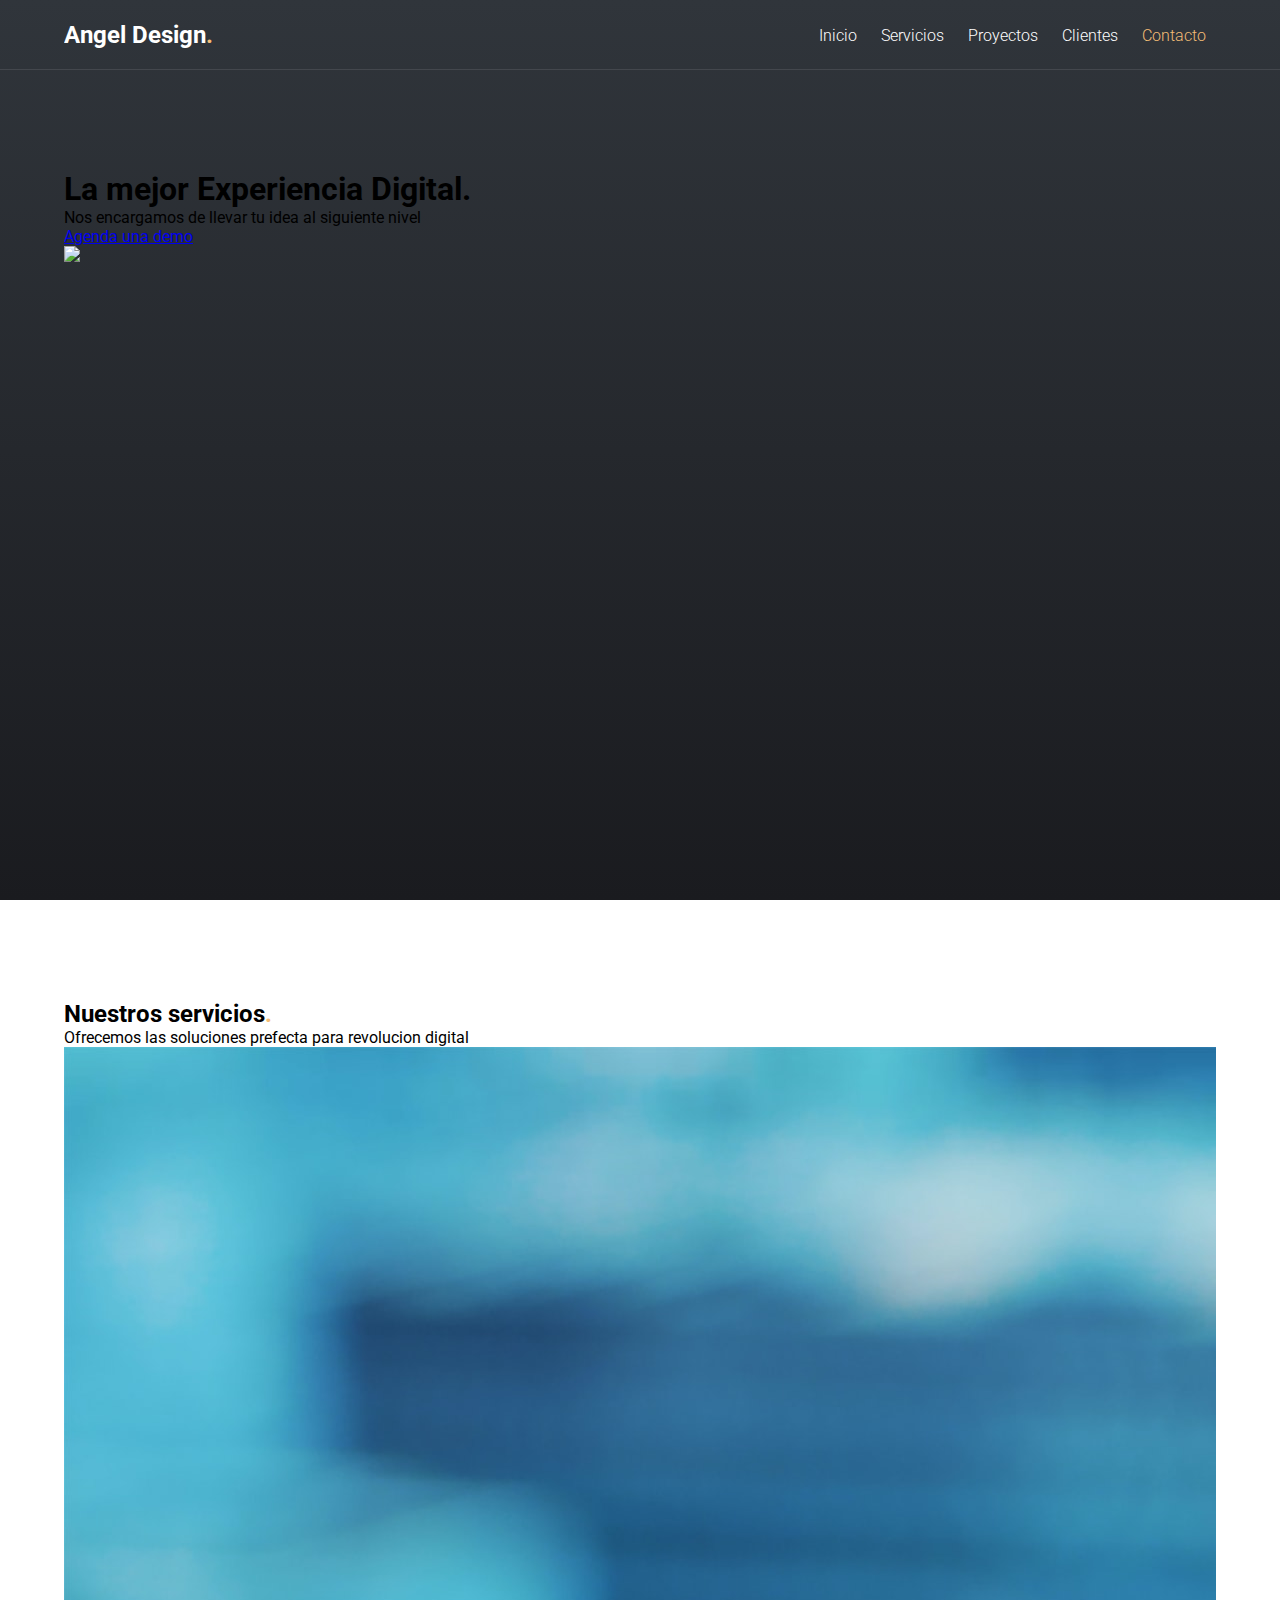
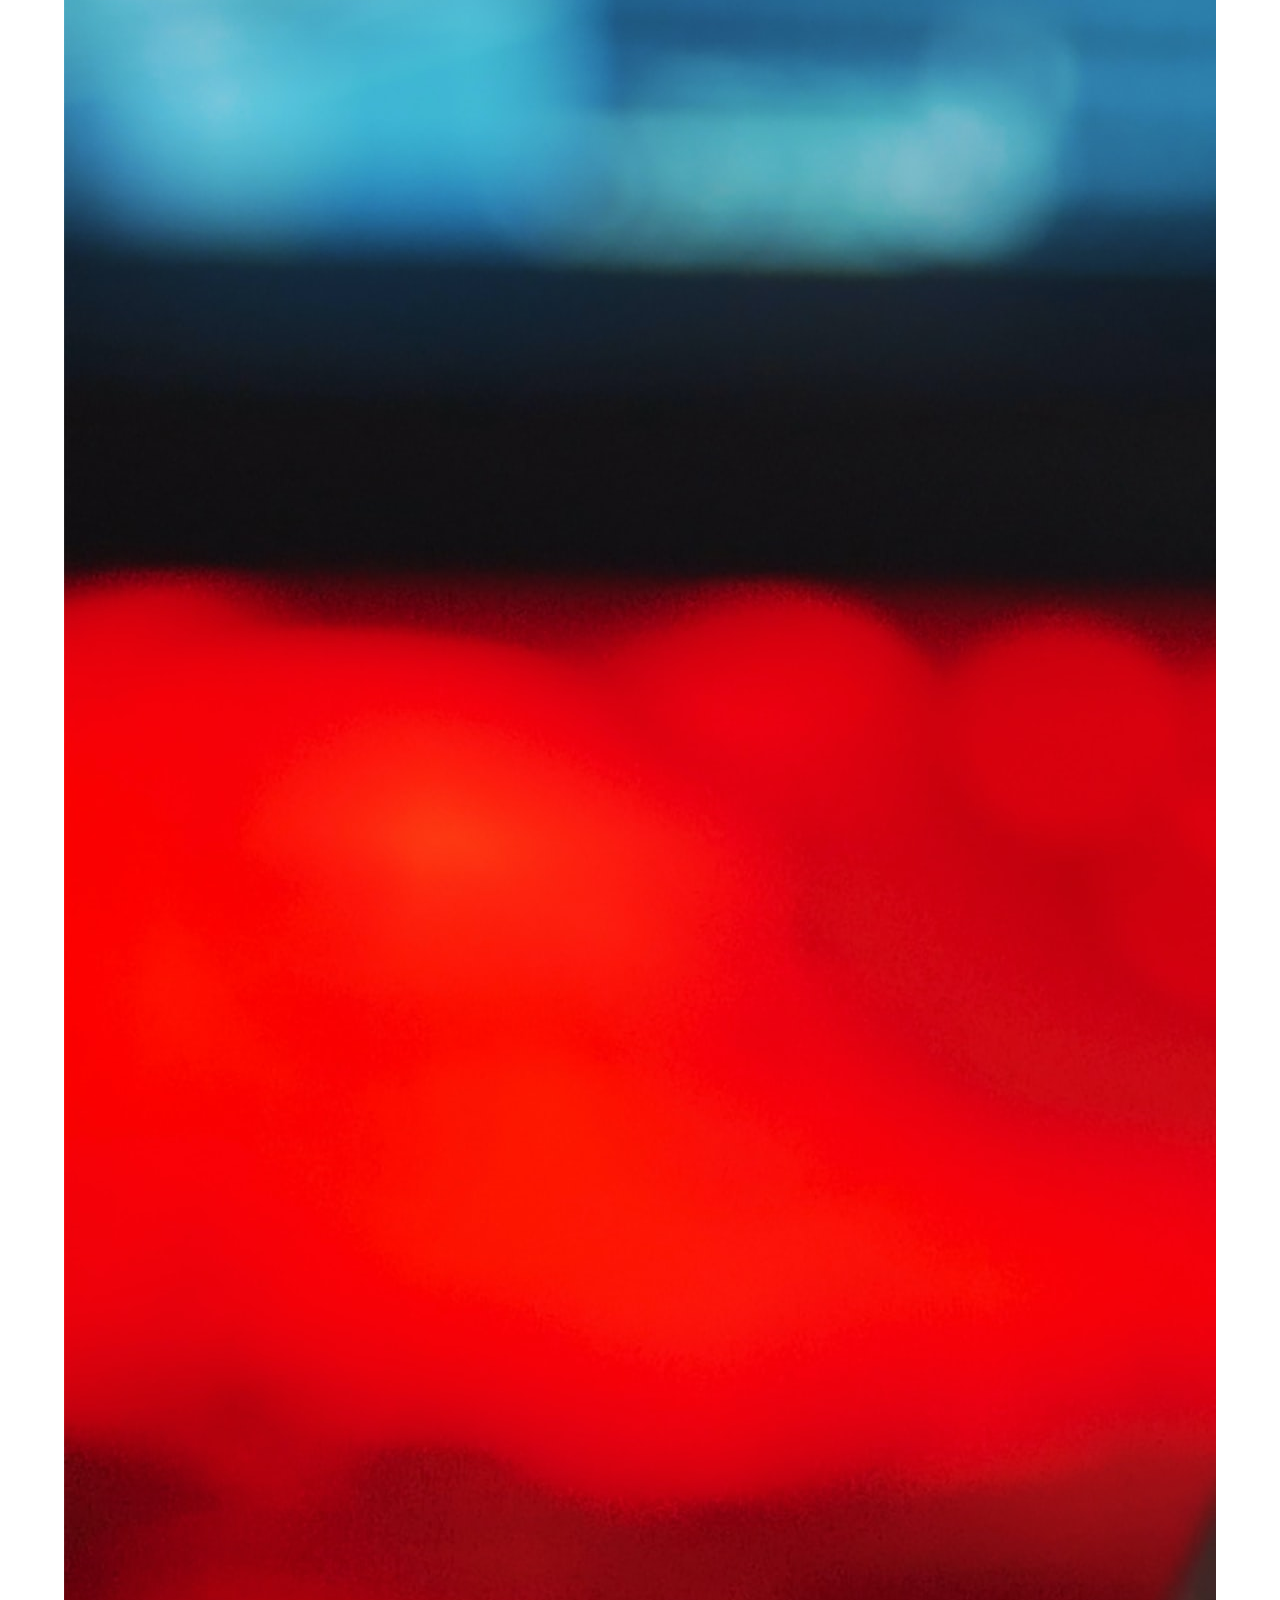
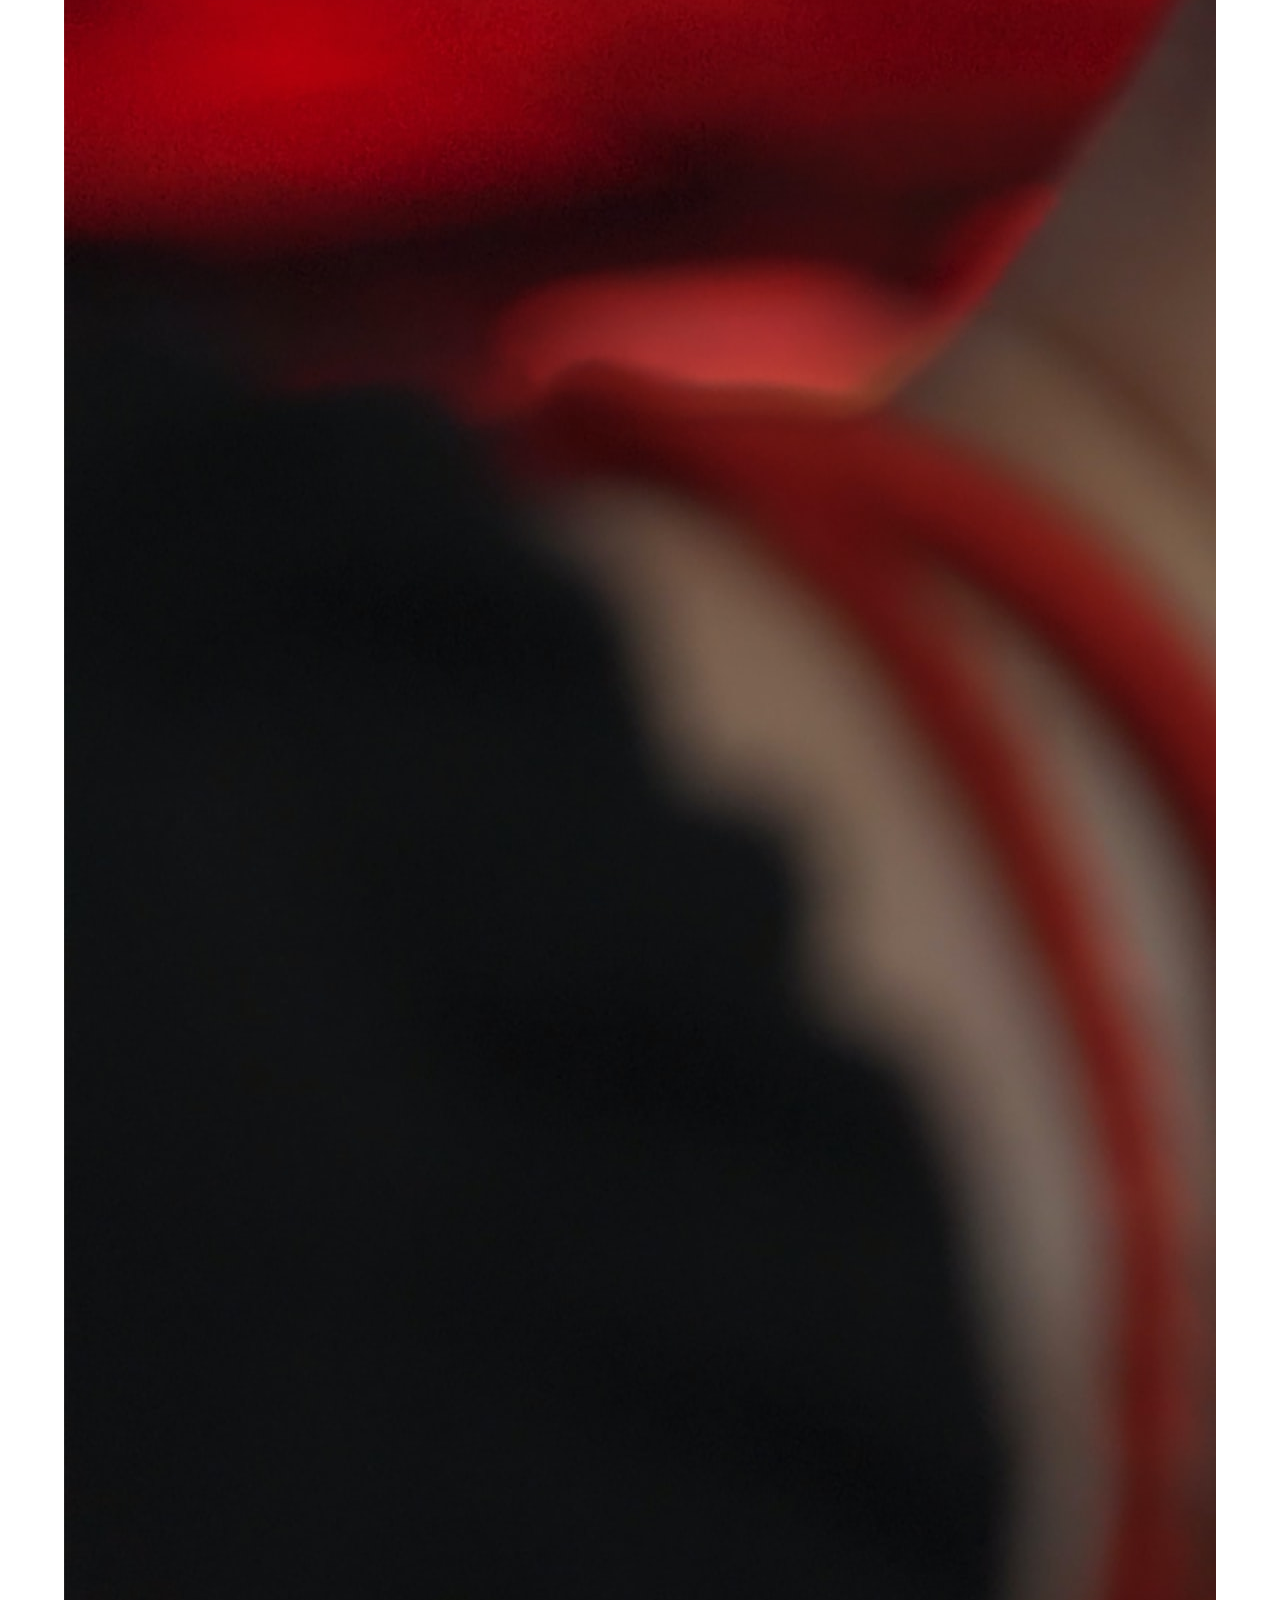
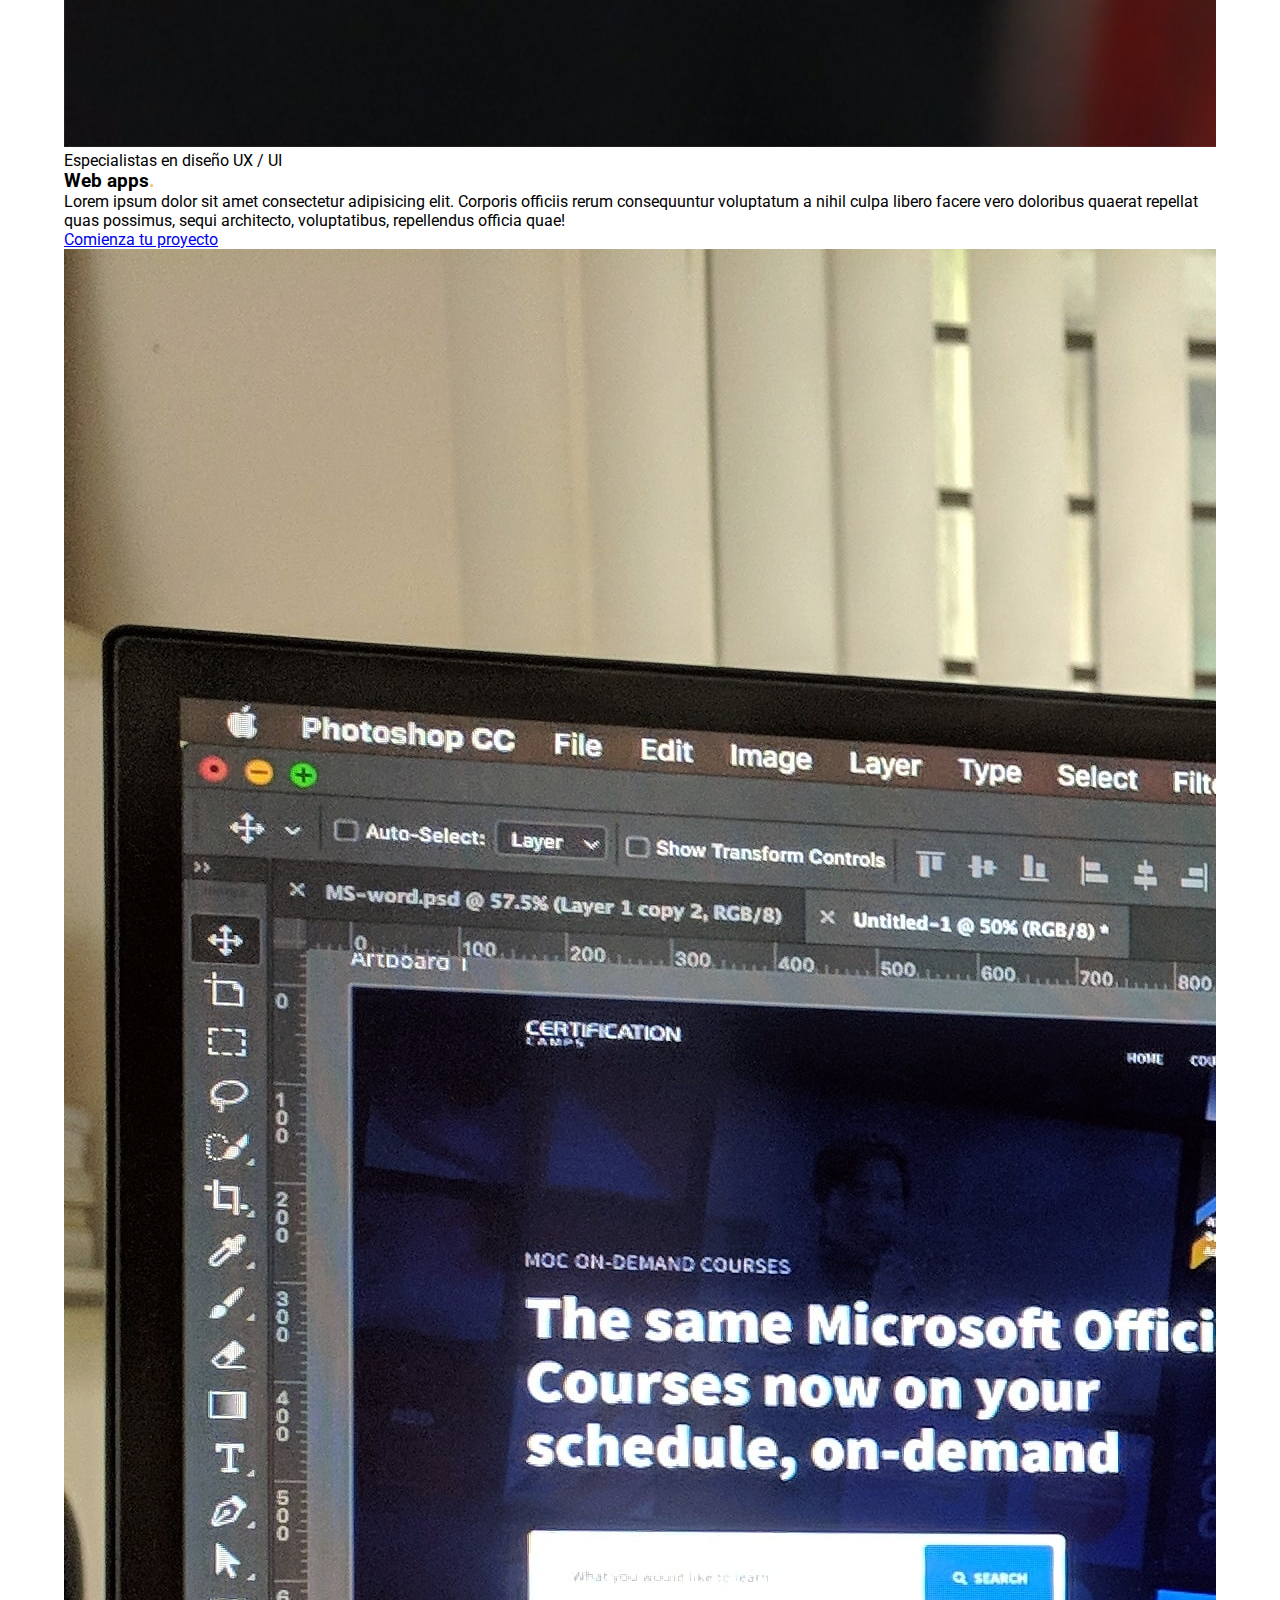
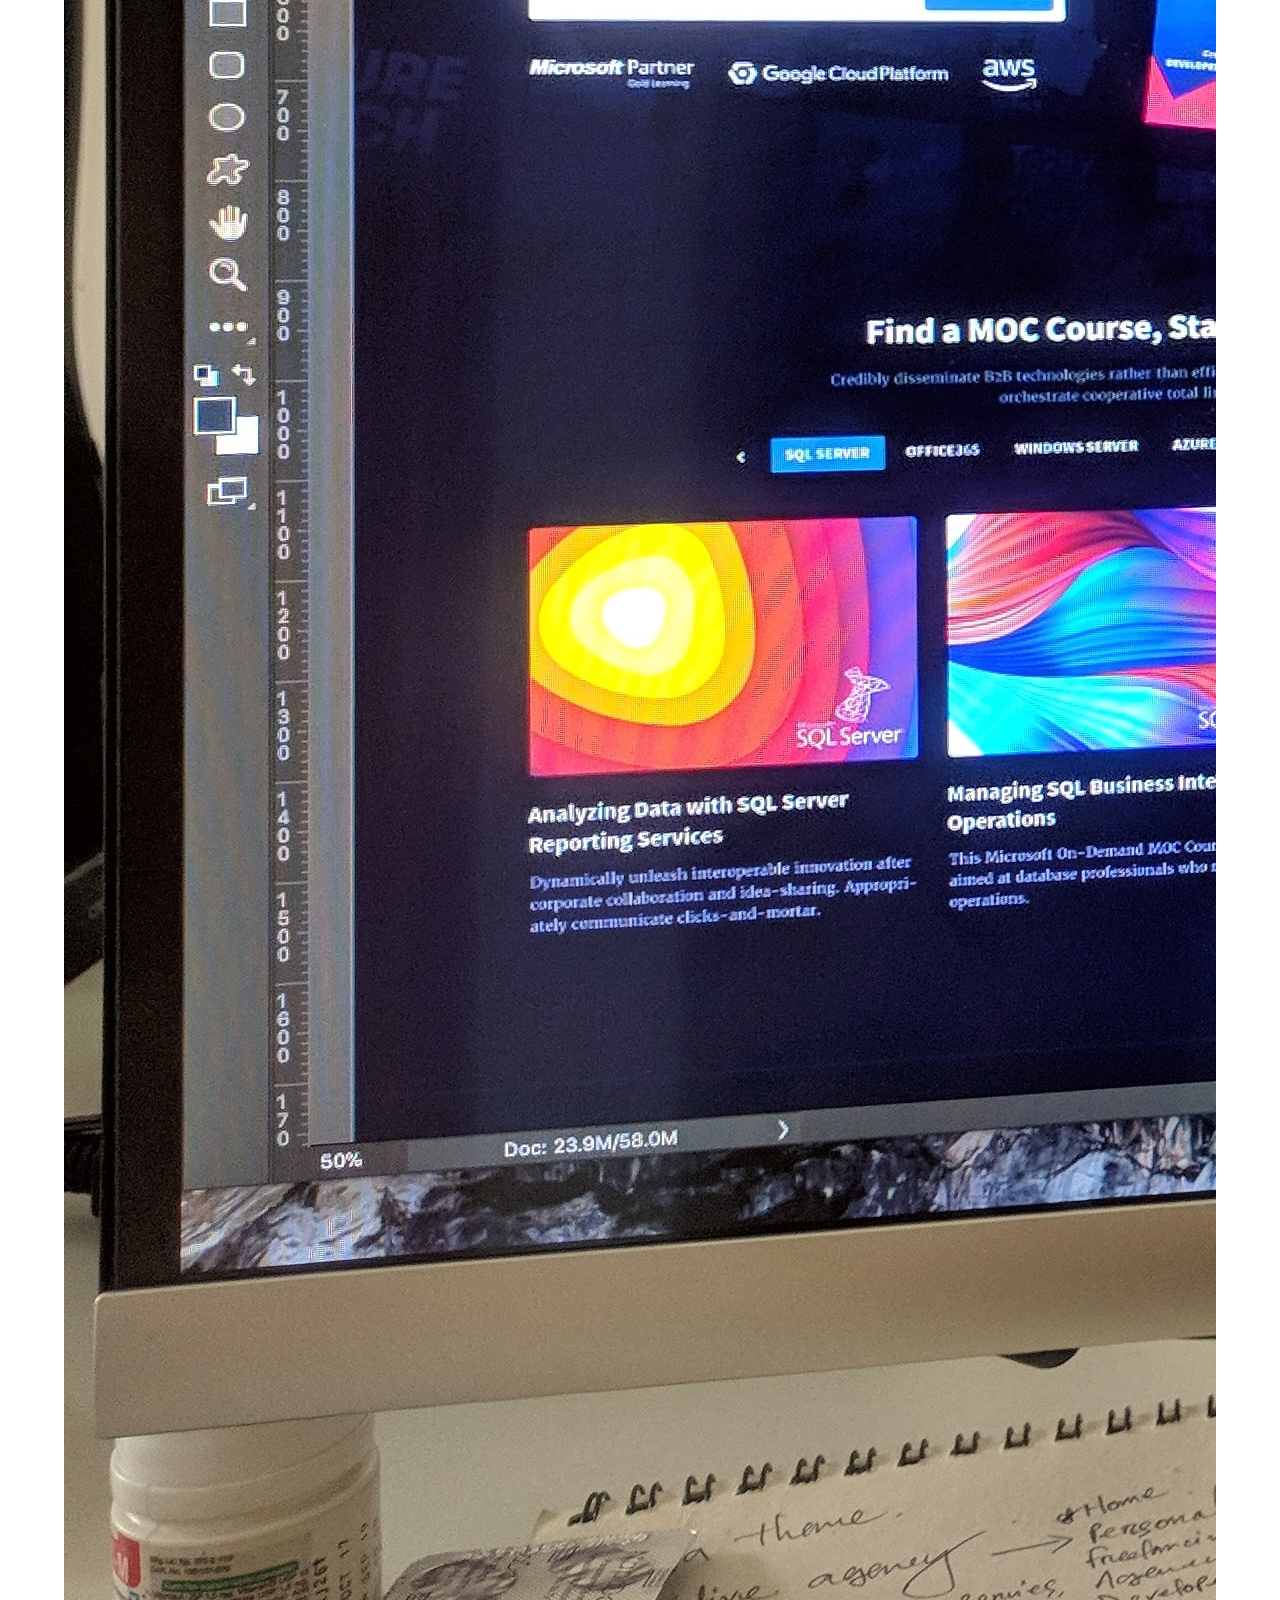
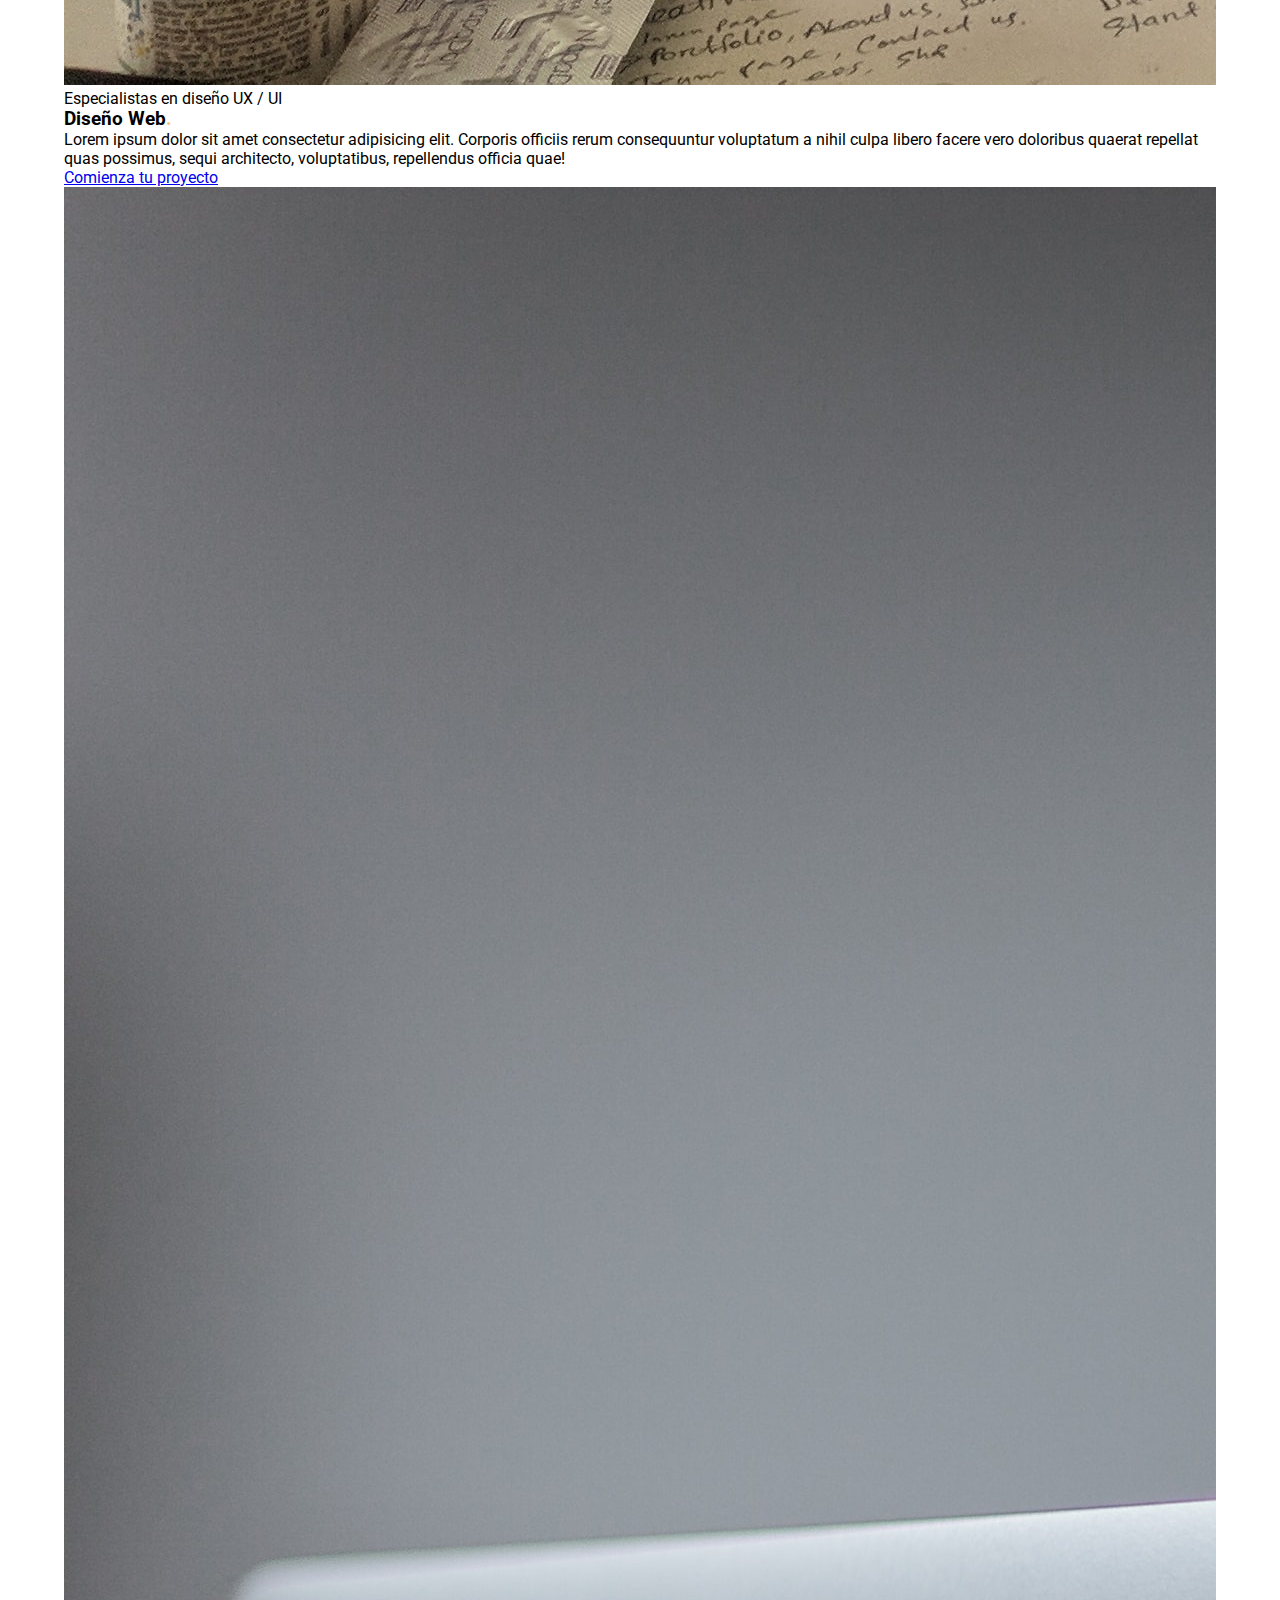
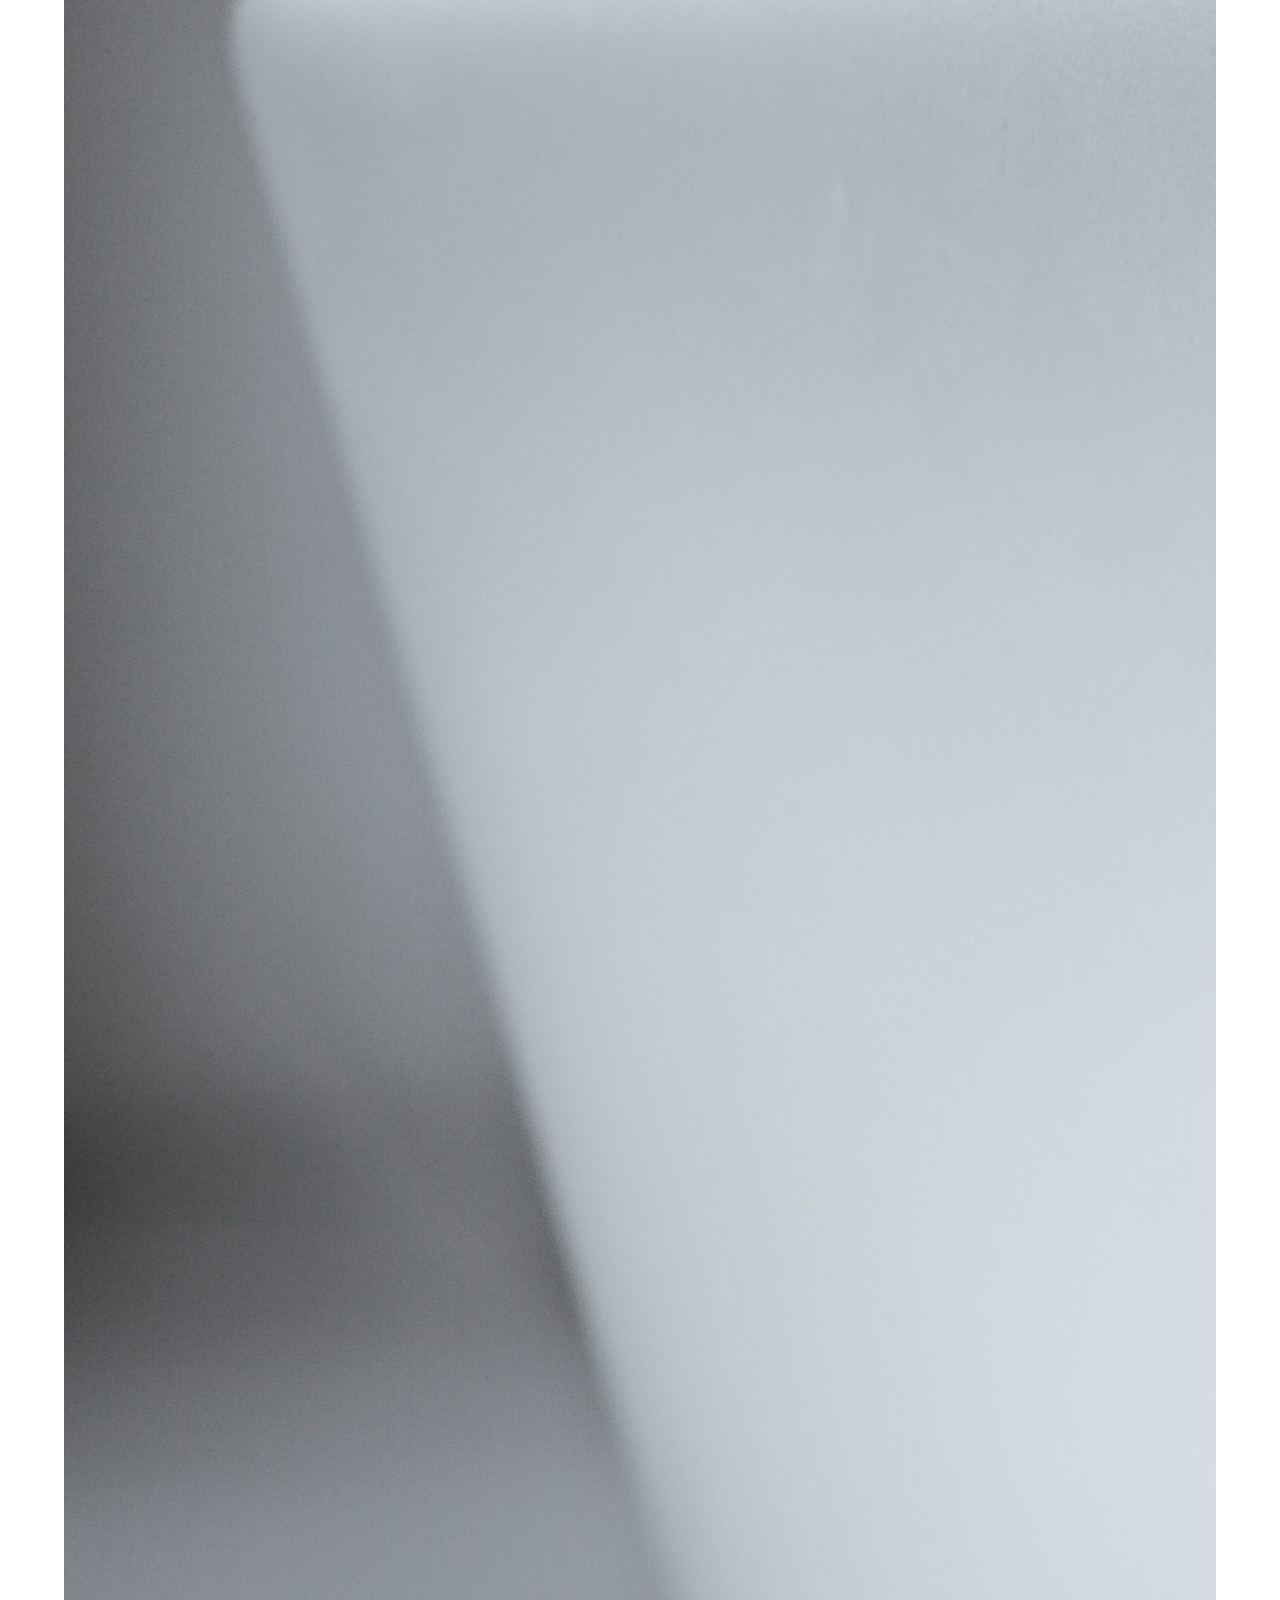
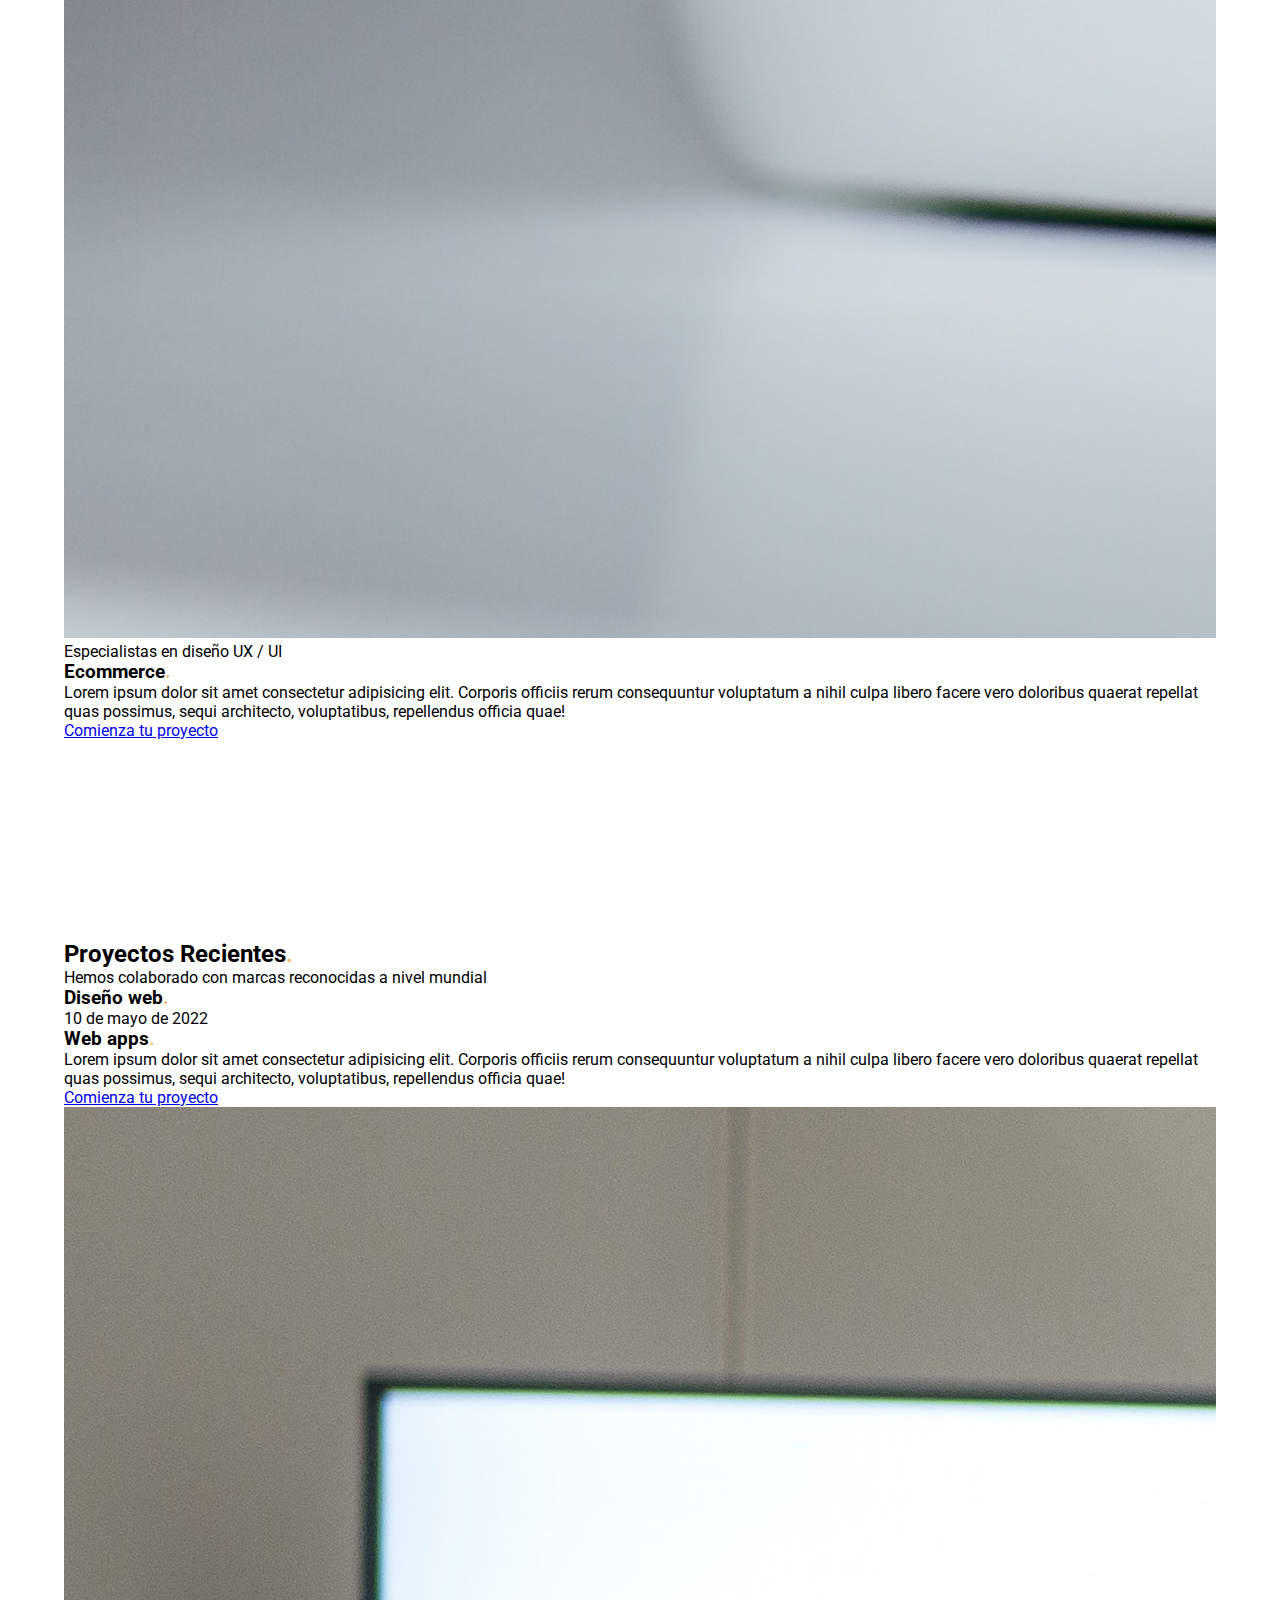
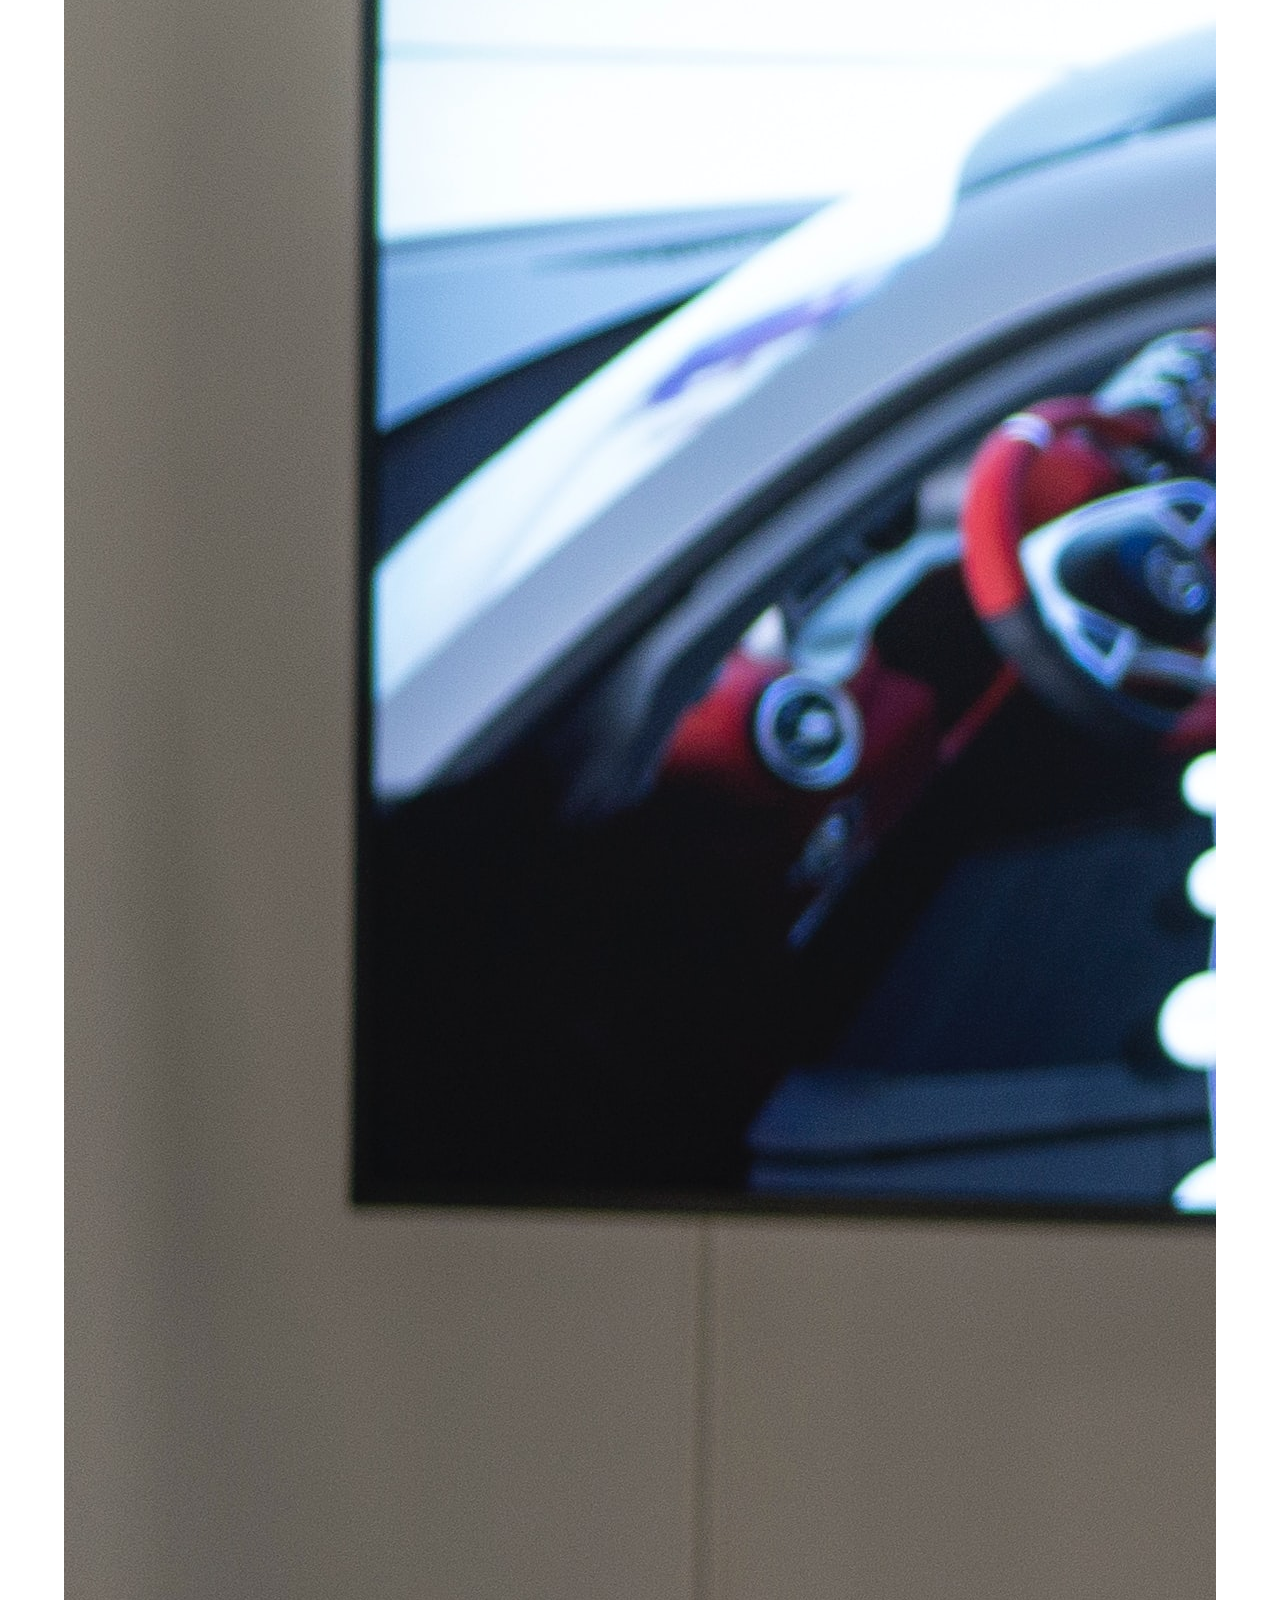
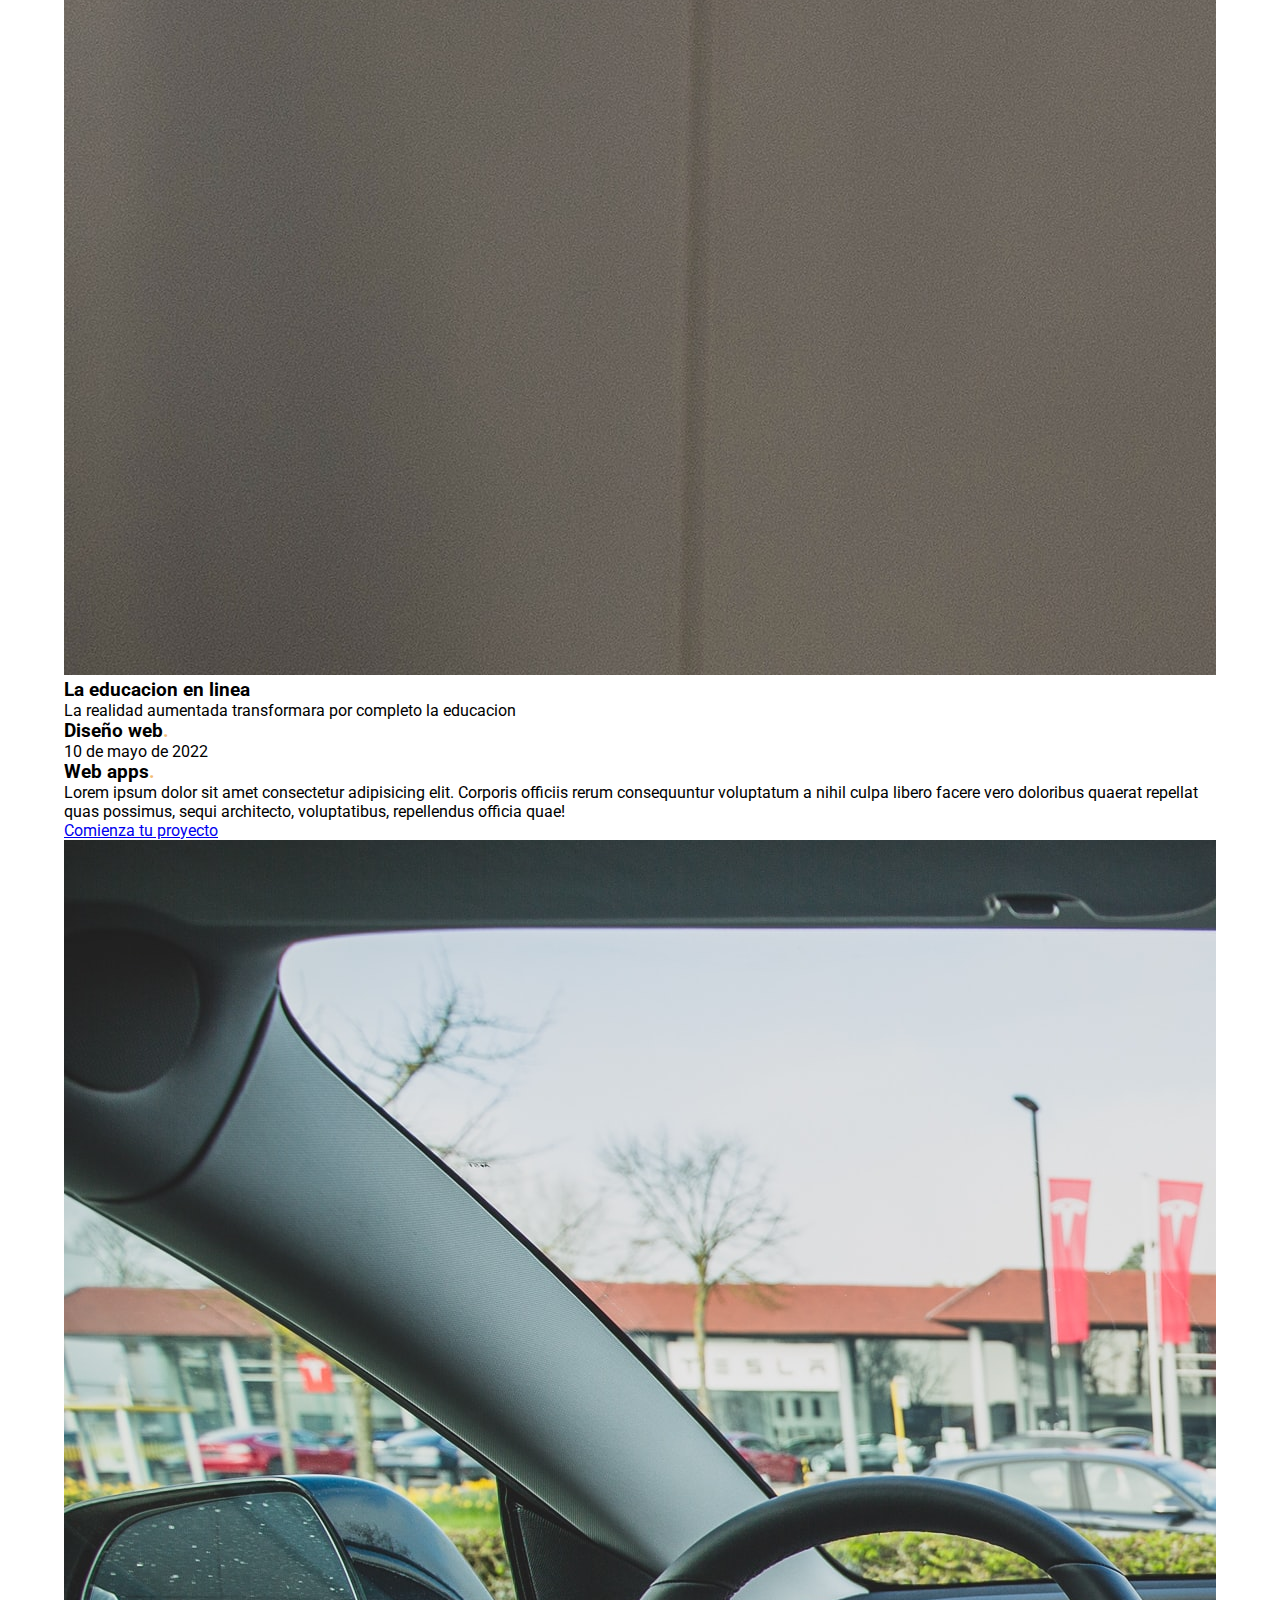
==== Reponsive one/index.html @ 1caffab6 "Add files via upload" ====
<!DOCTYPE html>
<html lang="es">
<head>
	<meta charset="utf-8">
	<meta name="viewport" content="width=device-width, initial-scale=1.0">
	<title>Reponsive Website ONE</title>
	<link rel="stylesheet" type="text/css" href="css/style.css">
	<link href='https://unpkg.com/boxicons@2.1.2/css/boxicons.min.css' rel='stylesheet'>

</head>
<body>

<header class="hero">
	<nav class="nav_hero">
		<div class="container nav_container">
			<div class="logo">
				<h2 class="logo_name">Angel Design<span class="point">.</span></h2>
			</div>
			<div class="links">
				<a href="#" class="link">Inicio</a>
				<a href="#" class="link">Servicios</a>
				<a href="#" class="link">Proyectos</a>
				<a href="#" class="link">Clientes</a>
				<a href="#" class="link link--active">Contacto</a>		
			</div>
		</div>
	</nav>

	<section class="container hero_main">
		<div class="hero_texto">
			<h1 class="title">La mejor <span class="title_active">Experiencia Digital.</span></h1>
			<p class="copy">Nos encargamos de llevar tu idea al <span class="copy_active">siguiente nivel</span></p>
			<a href="#" class="cta">Agenda una demo</a>
		</div>
		<img src="images/mockup.png" class="mockup">
	</section>
</header>

<main>
	<section class="service">
		<div class="container">
			<h2 class="subtitle">Nuestros servicios<span class="point">.</span></h2>
			<p class="copy_section">Ofrecemos las soluciones prefecta para revolucion digital</p>
			<article class="container_cards">
				<div class="card">
					<img src="images/image1.jpg" class="card_img">
					<div class="cards_text">
						<p class="card_list">Especialistas en diseño UX / UI</p>
						<h3 class="card_title">Web apps<span class="point">.</span></h3>
						<p class="card_copy">Lorem ipsum dolor sit amet consectetur adipisicing elit. Corporis officiis rerum consequuntur voluptatum a nihil culpa libero facere vero doloribus quaerat repellat quas possimus, sequi architecto, voluptatibus, repellendus officia quae!</p>
						<a href="#" class="card_buttom">Comienza tu proyecto</a>	
					</div>


				</div>

				<div class="card">
					<img src="images/image2.jpg" class="card_img">
					<div class="cards_text">
						<p class="card_list">Especialistas en diseño UX / UI</p>
						<h3 class="card_title">Diseño Web<span class="point">.</span></h3>
						<p class="card_copy">Lorem ipsum dolor sit amet consectetur adipisicing elit. Corporis officiis rerum consequuntur voluptatum a nihil culpa libero facere vero doloribus quaerat repellat quas possimus, sequi architecto, voluptatibus, repellendus officia quae!</p>
						<a href="#" class="card_buttom">Comienza tu proyecto</a>	
					</div>

					
				</div>

				<div class="card">
					<img src="images/image3.jpg" class="card_img">
					<div class="cards_text">
						<p class="card_list">Especialistas en diseño UX / UI</p>
						<h3 class="card_title">Ecommerce<span class="point">.</span></h3>
						<p class="card_copy">Lorem ipsum dolor sit amet consectetur adipisicing elit. Corporis officiis rerum consequuntur voluptatum a nihil culpa libero facere vero doloribus quaerat repellat quas possimus, sequi architecto, voluptatibus, repellendus officia quae!</p>
						<a href="#" class="card_buttom">Comienza tu proyecto</a>	
					</div>

					
				</div>
			</article>
		</div>
	</section>

	<section class="projects container">
		<h2 class="subtitle">Proyectos Recientes<span class="point">.</span></h2>
		<p class="copy_section">Hemos colaborado con marcas reconocidas a nivel mundial</p>
		<article class="container-bg">
			<div class="card">
					<div class="cards_text">
						<h3 class="card_title">Diseño web<span class="point">.</span></h3>
						<p class="card_date">10 de mayo de 2022</p>
						<h3 class="card_title">Web apps<span class="point">.</span></h3>
						<p class="card_copy">Lorem ipsum dolor sit amet consectetur adipisicing elit. Corporis officiis rerum consequuntur voluptatum a nihil culpa libero facere vero doloribus quaerat repellat quas possimus, sequi architecto, voluptatibus, repellendus officia quae!</p>
						<a href="#" class="card_buttom">Comienza tu proyecto</a>	
					</div>

					<div class="background">
						<img src="images/background1.jpg" class="background_img">
						<div class="background_text">
							<h3 class="background_title">La educacion en linea</h3>
							<p class="background_copy">La realidad aumentada transformara por completo la educacion</p>
						</div>
					</div>

				</div>

				<div class="card">
					<div class="cards_text">
						<h3 class="card_title">Diseño web<span class="point">.</span></h3>
						<p class="card_date">10 de mayo de 2022</p>
						<h3 class="card_title">Web apps<span class="point">.</span></h3>
						<p class="card_copy">Lorem ipsum dolor sit amet consectetur adipisicing elit. Corporis officiis rerum consequuntur voluptatum a nihil culpa libero facere vero doloribus quaerat repellat quas possimus, sequi architecto, voluptatibus, repellendus officia quae!</p>
						<a href="#" class="card_buttom">Comienza tu proyecto</a>	
					</div>

					<div class="background">
						<img src="images/background2.jpg" class="background_img">
						<div class="background_text">
							<h3 class="background_title">La educacion en linea</h3>
							<p class="background_copy">La realidad aumentada transformara por completo la educacion</p>
						</div>
					</div>

				</div>
		</article>
	</section>

	<section class="testimony">
		<div class="container">
			<h2 class="subtitle">Clientes satisfechos<span class="point">.</span></h2>
			<p class="copy_section">Cientos de empresas confian en nosotros</p>
			<div class="testimony_card">
				<div class="testimony-container">
					<img src="images/person1.jpg" alt="" class="testimony_img">
						<div class="testimony_copy">
						<i class='bx bxl-google testimony_logo'></i>
							<div class="testimony_info">
								<h3 class="testimony_name">Andres Garcia</h3>
								<p class="testimony_position">Director de Google Mexico</p>
					</div>
				</div>
			</div>
			</div>
			
				<div class="testimony_card">
				<div class="testimony-container">
					<img src="images/person2.jpg" alt="" class="testimony_img">
						<div class="testimony_copy">
						<i class='bx bxl-apple testimony_logo'></i>
							<div class="testimony_info">
								<h3 class="testimony_name">Andres Garcia</h3>
								<p class="testimony_position">Director de Apple Mexico</p>
					</div>
				</div>
			</div>
			</div>

			<div class="testimony_card">
				<div class="testimony_text">
					<img src="images/google_logo.svg" class="google_logo">
					<p class="testimony_history">"Desde que empezamos a trabajar con Templune comenzamos a obtener resultados increibles. Ahora hemos llegado a un mayor numero de clientes potenciales."</p>
					<div class="testimony_copy testimony_copy--modifier">
						<img src="images/person1.jpg" alt="" class="testimony_logo logo--picture">
						<i class='bx bxl-apple testimony_logo'></i>
						<div class="testimony_info">
							<h3 class="testimony_name">Andres Garcia</h3>
							<p class="testimony_position">Director de Apple Mexico</p>
					</div>
					</div>
				</div>
			</div>

		</div>
	</section>

	<section class="email container container--modifier">
		<h2 class="subtitle subtitle--modifier">Somos tu mejor opcion para adoptar la transformacion digital<span class="point">.</span></h2>
		<p class="copy_section copy_section--modifier">Lorem ipsum dolor sit amet consectetur adipisicing elit. Iusto cum blanditiis odio illo debitis, magni provident suscipit non, soluta a illum necessitatibus eligendi maxime, tempora sit, velit vel minus architecto!</p>

		<div class="check">
			<div class="check_item">
				<i class='bx bx-check'></i>
				<div class="check_numbers">
					<p class="check_number">+200</p>
					<p class="check_copy">Proyectos Exitosos</p>
				</div>
			</div>

			<div class="check_item">
				<i class='bx bx-check'></i>
				<div class="check_numbers">
					<p class="check_number">+200</p>
					<p class="check_copy">Proyectos Exitosos</p>
				</div>
			</div>

			<div class="check_item">
				<i class='bx bx-check'></i>
				<div class="check_numbers">
					<p class="check_number">+200</p>
					<p class="check_copy">Proyectos Exitosos</p>
				</div>
			</div>
		</div>
		<form class="newsletter">
			<input type="text" class="newsletter_input" placeholder="Ingresa tu email">
			<input type="submit" class="newsletter_submit" value="Comienza hoy!">
		</form>

	</section>

</main>
	
	<footer class="footer">
		<div class="container footer_caption">
			<section class="downlaod">
				<div class="download_app">
				<div class="download_item">
					<i class='bx bxl-apple download_logo'></i>
					<h4 class="download_title">Apple Store</h4>
				</div>
				<div class="download_item">
					<i class='bx bxl-play-store download_logo'></i>
					<h4 class="download_title">Play Store</h4>
				</div>	
			</div>
			<div class="footer_copy">
				<p class="copyright">Angel &copy; 2020 Todos los derechos reservados</p>

				<a href="#" class="politica_privacidad politica_privacidad--margin">Politica de privacidad</a>
				<a href="#" class="politica_privacidad">Terminos y Condiciones</a>		
			</div>
			</section>
			<section class="get-email">
				<h3 class="title_footer">¿Estas listo para trabajar con nosotros?</h3>
				<form class="newsletter newsletter--modifier">
					<input type="text" class="newsletter_input" placeholder="Ingresa tu email">
					<input type="submit" class="newsletter_submit" value="Comienza hoy!">
				</form>
				<div class="socialmedia">
					<p class="socialmedia_legend">Siguenos en:</p>
					<i class='socialmedia_icon bx bxl-meta' ></i>
					<i class='socialmedia_icon bx bxl-linkedin-square' ></i>
					<i class='socialmedia_icon bx bxl-twitter' ></i>
					<i class='socialmedia_icon bx bxl-instagram' ></i>
					<i class='socialmedia_icon bx bxl-github' ></i>
				</div>
			</section>
		</div>
		<div class="contact">
			<div class="item_contact">
				<i class='bx bxs-copyright contact_icon' ></i>
				<h3 class="contact_item">Angel</h3>
			</div>
		</div>

		<div class="contact">
			<div class="item_contact">
				<i class='bx bx-mail-send contact_icon' ></i>
				<h3 class="contact_item">hola@angel.com</h3>
			</div>
		</div>

		<div class="contact">
			<div class="item_contact">
				<i class='bx bxs-edit-location contact_icon' ></i>
				<h3 class="contact_item">Panama, Panama City</h3>
			</div>
		</div>

		<div class="contact">
			<div class="item_contact">
				<i class='bx bxs-chat contact_icon' ></i>
				<h3 class="contact_item">Contactenos ahora</h3>
			</div>
		</div>
	</footer>


</body>
</html>
---- Reponsive one/css/style.css ----
@import url('https://fonts.googleapis.com/css2?family=Poppins:wght@400;500;600;700&family=Roboto:wght@300;400;700&display=swap');

:root{
	--gold: #f4bd76;
	--gold2: #f6cd8f;
	--gray: #ffffff80;
	--gray2: #f7d9d990;
	--black1: #1a1b1f;
	--black2: #30553B;
	--shadow: 0 8px 8px;
	--color_shadow: #00000033;
}


*{
	margin: 0;
	padding: 0;
	box-sizing: border-box;
}


body{
	font-family: 'Roboto', sans-serif;
}

.container{
	width: 90%;
	max-width: 1200px;
	margin: 0 auto;
	overflow: hidden;
	padding: 100px 0;
	height: auto;
}

.container--modifier{
	width: 60%;
}

.hero {
	width: 100%;
	min-height: 100vh;
	background: linear-gradient(180deg, #30353B 0%, #1a1b1f 100%);
}

.nav_hero{
	color: #fff;
	height: 70px;
	border-bottom: 1px solid rgba(255,255,255, 0.1);
}

.nav_container{
	display: flex;
	align-items: center;
	justify-content: space-between;
	height: inherit;
	padding: 0;
}

.logo_name {
	font-size: 24px;
}

.link{
	display: inline-block;
	color: inherit;
	text-decoration: none;
	font-weight: 300;
	padding: 10px;
}

.link--active{
	color: #f4bd76;
}

.point{
	color: #f4bd76;
}

.mockup{
	object-fit: cover;
	height: calc(100vh - 70px);
}
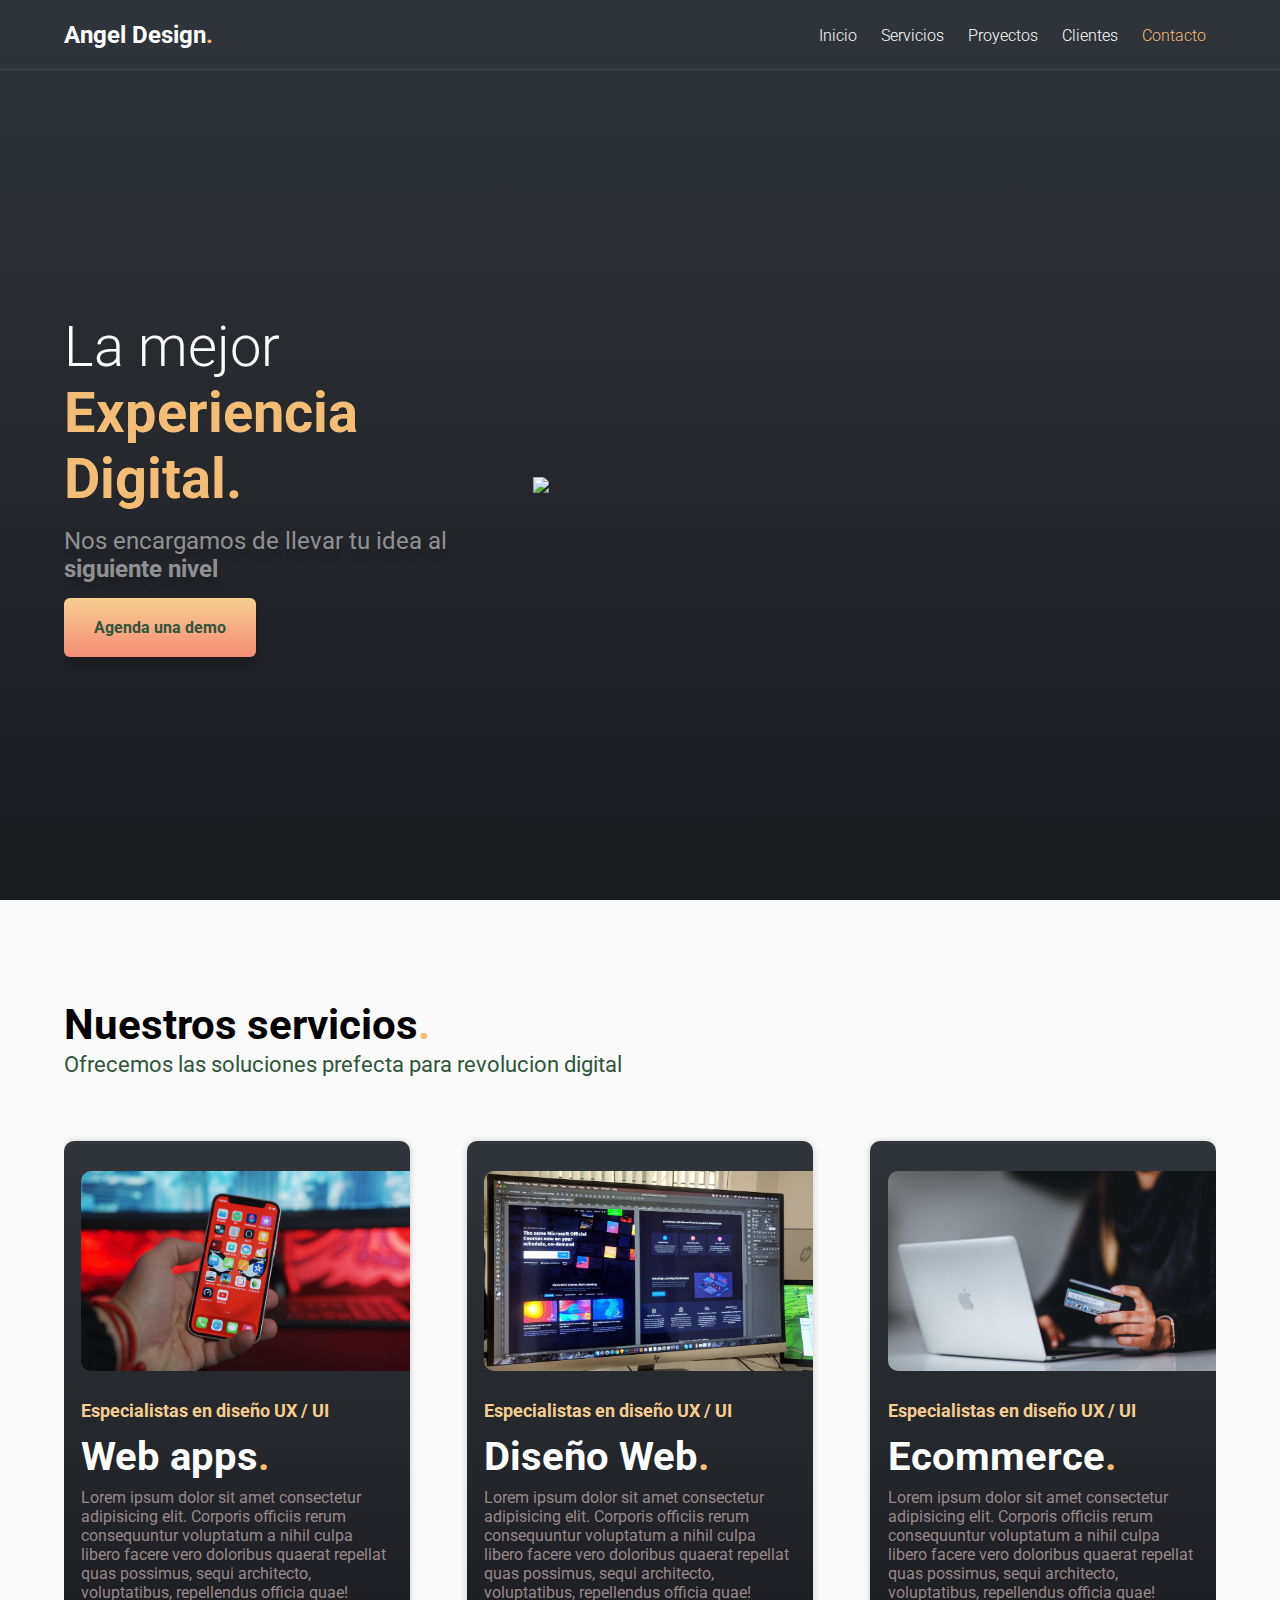
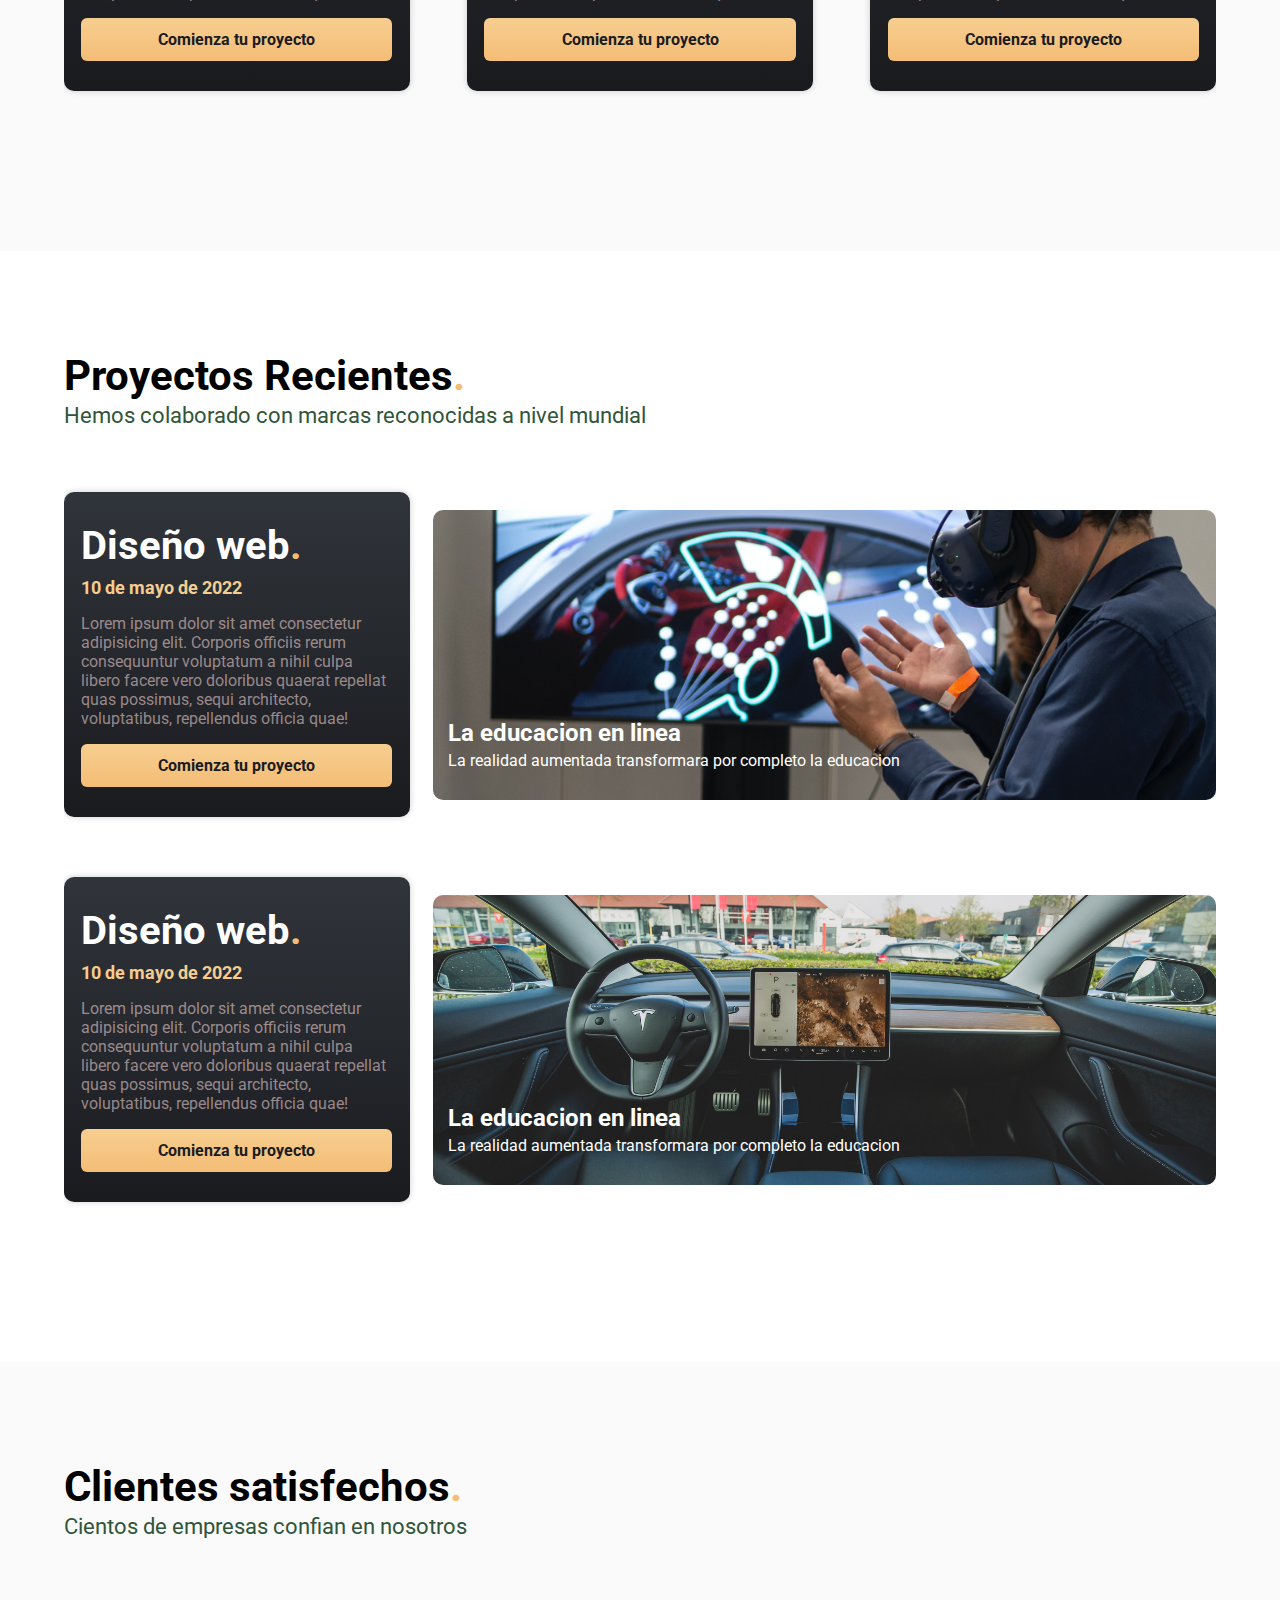
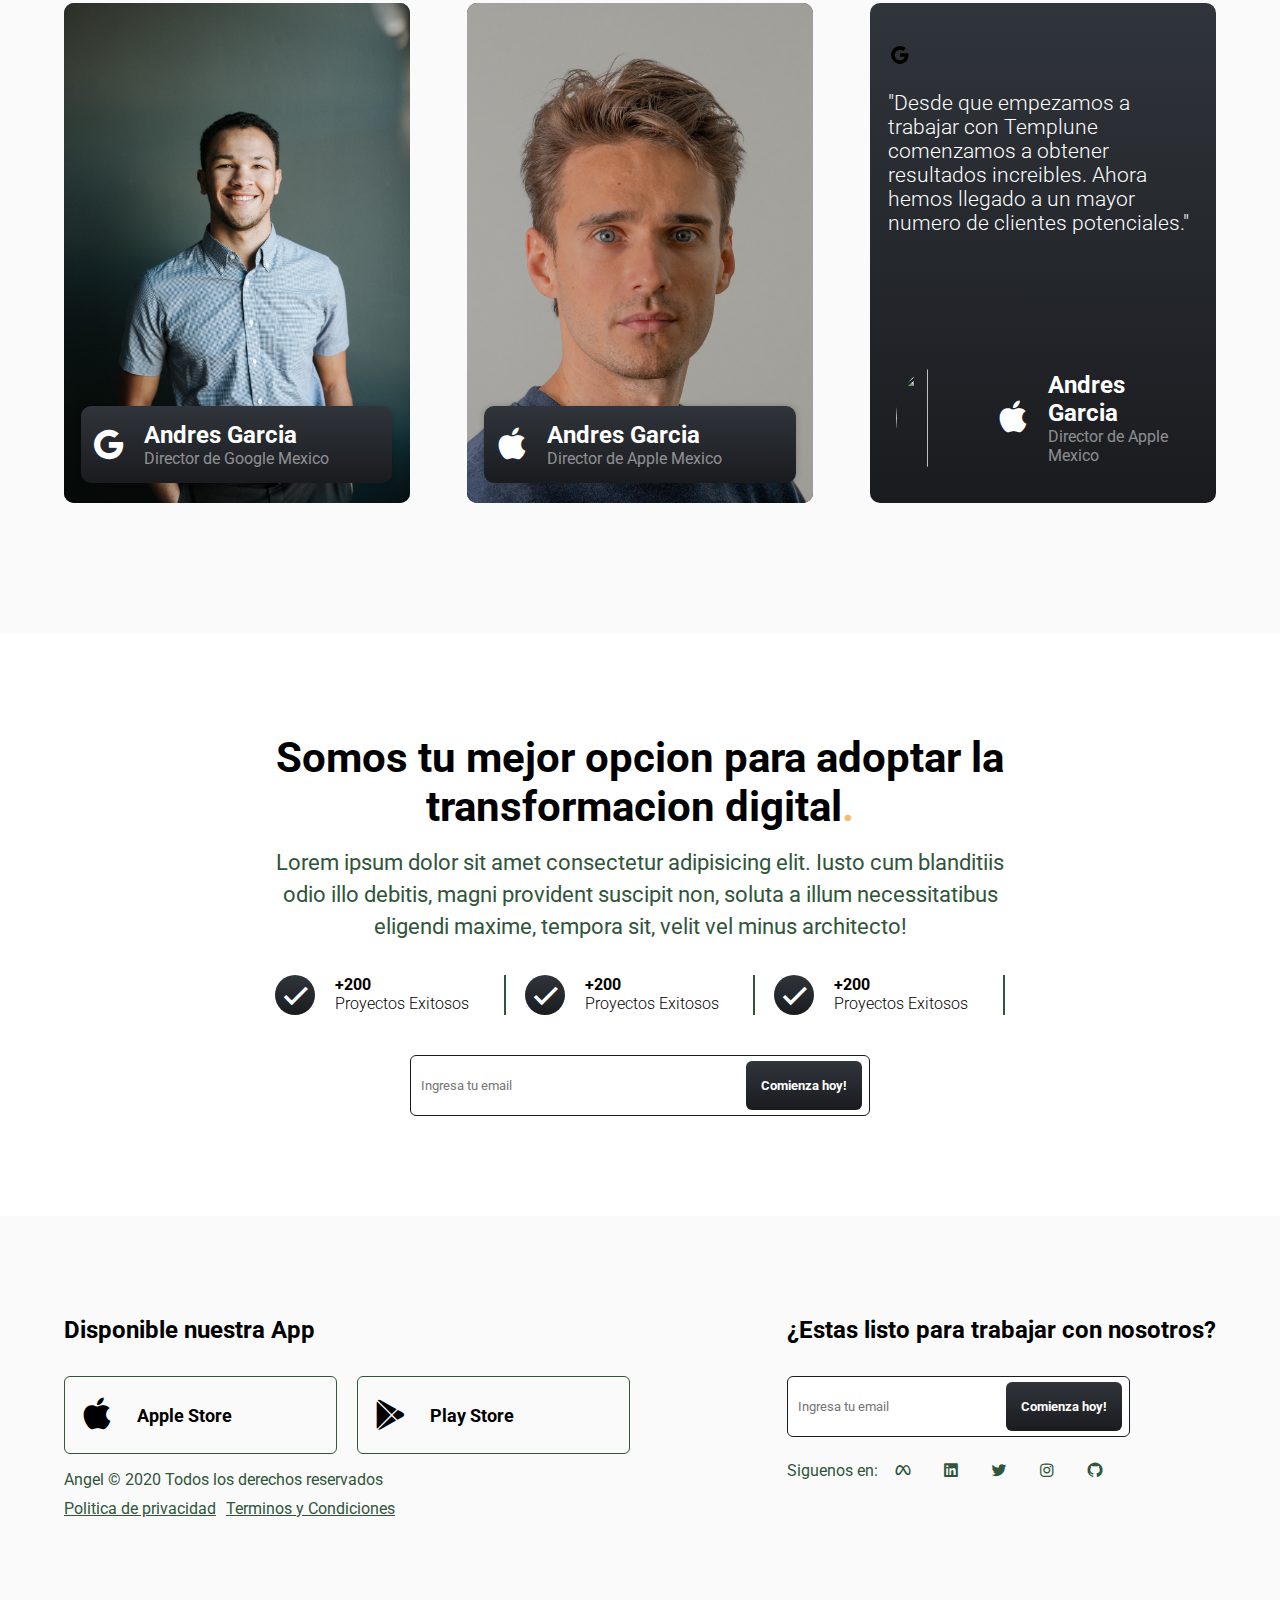
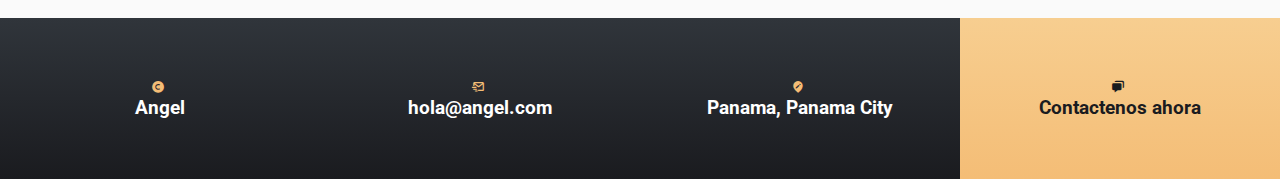
==== commit 6c2112f9: "Update index.html" ====
--- a/Reponsive one/index.html
+++ b/Reponsive one/index.html
@@ -28,7 +28,7 @@
 
 	<section class="container hero_main">
 		<div class="hero_texto">
-			<h1 class="title">La mejor <span class="title_active">Experiencia Digital.</span></h1>
+			<h1 class="title">La mejor <span class="title--active">Experiencia Digital.</span></h1>
 			<p class="copy">Nos encargamos de llevar tu idea al <span class="copy_active">siguiente nivel</span></p>
 			<a href="#" class="cta">Agenda una demo</a>
 		</div>
@@ -89,12 +89,12 @@
 					<div class="cards_text">
 						<h3 class="card_title">Diseño web<span class="point">.</span></h3>
 						<p class="card_date">10 de mayo de 2022</p>
-						<h3 class="card_title">Web apps<span class="point">.</span></h3>
-						<p class="card_copy">Lorem ipsum dolor sit amet consectetur adipisicing elit. Corporis officiis rerum consequuntur voluptatum a nihil culpa libero facere vero doloribus quaerat repellat quas possimus, sequi architecto, voluptatibus, repellendus officia quae!</p>
-						<a href="#" class="card_buttom">Comienza tu proyecto</a>	
-					</div>
-
-					<div class="background">
+						<p class="card_copy">Lorem ipsum dolor sit amet consectetur adipisicing elit. Corporis officiis rerum consequuntur voluptatum a nihil culpa libero facere vero doloribus quaerat repellat quas possimus, sequi architecto, voluptatibus, repellendus officia quae!</p>
+						<a href="#" class="card_buttom">Comienza tu proyecto</a>	
+					</div>
+			</div>
+
+				<div class="background">
 						<img src="images/background1.jpg" class="background_img">
 						<div class="background_text">
 							<h3 class="background_title">La educacion en linea</h3>
@@ -102,26 +102,24 @@
 						</div>
 					</div>
 
-				</div>
-
-				<div class="card">
+			<div class="card">
 					<div class="cards_text">
 						<h3 class="card_title">Diseño web<span class="point">.</span></h3>
 						<p class="card_date">10 de mayo de 2022</p>
-						<h3 class="card_title">Web apps<span class="point">.</span></h3>
-						<p class="card_copy">Lorem ipsum dolor sit amet consectetur adipisicing elit. Corporis officiis rerum consequuntur voluptatum a nihil culpa libero facere vero doloribus quaerat repellat quas possimus, sequi architecto, voluptatibus, repellendus officia quae!</p>
-						<a href="#" class="card_buttom">Comienza tu proyecto</a>	
-					</div>
-
-					<div class="background">
+						<p class="card_copy">Lorem ipsum dolor sit amet consectetur adipisicing elit. Corporis officiis rerum consequuntur voluptatum a nihil culpa libero facere vero doloribus quaerat repellat quas possimus, sequi architecto, voluptatibus, repellendus officia quae!</p>
+						<a href="#" class="card_buttom">Comienza tu proyecto</a>	
+					</div>
+			</div>
+
+				<div class="background">
 						<img src="images/background2.jpg" class="background_img">
 						<div class="background_text">
 							<h3 class="background_title">La educacion en linea</h3>
 							<p class="background_copy">La realidad aumentada transformara por completo la educacion</p>
 						</div>
-					</div>
-
-				</div>
+				</div>
+
+		
 		</article>
 	</section>
 
@@ -129,47 +127,47 @@
 		<div class="container">
 			<h2 class="subtitle">Clientes satisfechos<span class="point">.</span></h2>
 			<p class="copy_section">Cientos de empresas confian en nosotros</p>
-			<div class="testimony_card">
-				<div class="testimony-container">
-					<img src="images/person1.jpg" alt="" class="testimony_img">
+			
+			<div class="testimony-container">
+					<div class="testimony_card">
+						<img src="images/person1.jpg" alt="" class="testimony_img">
 						<div class="testimony_copy">
 						<i class='bx bxl-google testimony_logo'></i>
 							<div class="testimony_info">
 								<h3 class="testimony_name">Andres Garcia</h3>
 								<p class="testimony_position">Director de Google Mexico</p>
-					</div>
-				</div>
-			</div>
-			</div>
+							</div>
+						</div>
+					</div>
+						
 			
-				<div class="testimony_card">
-				<div class="testimony-container">
-					<img src="images/person2.jpg" alt="" class="testimony_img">
+					<div class="testimony_card">
+						<img src="images/person2.jpg" alt="" class="testimony_img">
 						<div class="testimony_copy">
 						<i class='bx bxl-apple testimony_logo'></i>
 							<div class="testimony_info">
 								<h3 class="testimony_name">Andres Garcia</h3>
 								<p class="testimony_position">Director de Apple Mexico</p>
-					</div>
-				</div>
-			</div>
-			</div>
-
-			<div class="testimony_card">
-				<div class="testimony_text">
-					<img src="images/google_logo.svg" class="google_logo">
-					<p class="testimony_history">"Desde que empezamos a trabajar con Templune comenzamos a obtener resultados increibles. Ahora hemos llegado a un mayor numero de clientes potenciales."</p>
+							</div>
+						</div>
+					</div>
+				
+				
+					<div class="testimony_card">
+					<div class="testimony_text">
+						<img src="images/google_logo.svg" class="google_logo">
+						<p class="testimony_history">"Desde que empezamos a trabajar con Templune comenzamos a obtener resultados increibles. Ahora hemos llegado a un mayor numero de clientes potenciales."</p>
 					<div class="testimony_copy testimony_copy--modifier">
-						<img src="images/person1.jpg" alt="" class="testimony_logo logo--picture">
+						<img src="images/person3.jpg" alt="" class="testimony_logo logo--picture">
 						<i class='bx bxl-apple testimony_logo'></i>
 						<div class="testimony_info">
 							<h3 class="testimony_name">Andres Garcia</h3>
 							<p class="testimony_position">Director de Apple Mexico</p>
-					</div>
-					</div>
-				</div>
-			</div>
-
+						</div>
+					</div>
+					</div>
+				</div>
+			</div>	
 		</div>
 	</section>
 
@@ -214,6 +212,7 @@
 	<footer class="footer">
 		<div class="container footer_caption">
 			<section class="downlaod">
+				<h3 class="title_footer">Disponible nuestra App</h3>
 				<div class="download_app">
 				<div class="download_item">
 					<i class='bx bxl-apple download_logo'></i>
@@ -252,30 +251,22 @@
 				<i class='bx bxs-copyright contact_icon' ></i>
 				<h3 class="contact_item">Angel</h3>
 			</div>
-		</div>
-
-		<div class="contact">
+
 			<div class="item_contact">
 				<i class='bx bx-mail-send contact_icon' ></i>
 				<h3 class="contact_item">hola@angel.com</h3>
 			</div>
-		</div>
-
-		<div class="contact">
+
 			<div class="item_contact">
 				<i class='bx bxs-edit-location contact_icon' ></i>
 				<h3 class="contact_item">Panama, Panama City</h3>
 			</div>
-		</div>
-
-		<div class="contact">
-			<div class="item_contact">
-				<i class='bx bxs-chat contact_icon' ></i>
+
+			<div class="item_contact item_contact--gold">
+				<i class='bx bxs-chat contact_icon contact_icon--modifier' ></i>
 				<h3 class="contact_item">Contactenos ahora</h3>
 			</div>
 		</div>
 	</footer>
-
-
 </body>
 </html>--- a/Reponsive one/css/style.css
+++ b/Reponsive one/css/style.css
@@ -76,7 +76,486 @@
 	color: #f4bd76;
 }
 
+.hero_main{
+	height: calc(100vh - 70px);
+	display: flex;
+	justify-content: space-between;
+	align-items: center;
+	padding: 0;
+}
+
+
 .mockup{
 	object-fit: cover;
-	height: calc(100vh - 70px);
+	width: 70%;
+	max-height: 90vh;
+ /*	height: calc(100vh - 70px); */
+}
+
+.hero_texto{
+	width: 48%;
+}
+
+.title{
+	font-size: 56px;
+	font-weight: 300;
+	color: #fff;
+}
+
+.title--active{
+	color: #f4bd76;
+	font-weight: 700;
+}
+
+.copy{
+	font-size: 24px;
+	color: #ffffff80;
+	text-shadow: 0 8px 8px #00000033;
+	margin: 15px 0;
+}
+.copy_active{
+	font-weight: 700;
+}
+
+.cta{
+	padding: 20px 30px;
+	display: inline-block;
+	background: linear-gradient(180deg, #f7ce90, #f48d76 100%);
+	text-decoration: none;
+	color: #30553B;
+	font-weight: 700;
+	box-shadow: 0 8px 8px #00000033;
+	border-radius: 6px;
+}
+
+/* SERVICES */
+
+.service{
+	background: #fafafa;
+}
+
+.subtitle{
+	font-size: 42px;
+}
+
+.subtitle--modifier{
+	text-align: center;
+	margin-bottom: 16px;
+}
+
+.copy_section{
+	color: #30553B;
+	font-size: 22px;
+	line-height: 32px;
+	margin-bottom: 60px;
+}
+
+.copy_section--modifier{
+	text-align: center;
+	margin-bottom: 32px;
+}
+
+.container_cards{
+	display: flex;
+	justify-content: space-between;
+	align-items: center;
+	flex-wrap: wrap;
+}
+
+.card{
+	width: 30%;
+	padding: 30px 0;
+	overflow: hidden;
+	background: linear-gradient(180deg, #30353B 0%, #1a1b1f 100%);
+	border-radius: 10px;
+	position: relative;
+	text-align: right;
+	margin-bottom: 60px;
+	box-shadow: 0 0 6px #00000033;
+
+}
+
+.card_img{
+	text-align: left;
+	width: 95%;
+	height: 200px;
+	object-fit: cover;
+	border-radius: 10px 0 0 10px;
+}
+
+.cards_text{
+	text-align: left;
+	width: 90%;
+	margin: 0 auto;
+}
+
+.card_list{
+	color: #f6cd8f;
+	font-weight: 700;
+	margin: 25px 0 12px;
+	font-size: 18px;
+
+}
+
+.card_title{
+	font-size: 40px;
+	color: #fff;
+	margin-bottom: 8px;
+}
+
+.card_copy{
+	color: #f7d9d990;
+	margin-bottom: 16px;
+}
+
+.card_buttom{
+	display: block;
+	background: linear-gradient(180deg, #f7ce90 0%, #f4bd76 100%);
+	border-radius: 6px;
+	text-decoration: none;
+	width: 100%;
+	color: #1a1b1f;
+	font-weight: 700;
+	text-align: center;
+	padding: 12px 0;
+}
+
+.card_date{
+	color: #f6cd8f;
+	font-size: 18px;
+	font-weight: bold;
+	margin-bottom: 16px;
+}
+
+.container-bg{
+	display: flex;
+	justify-content: space-between;
+	align-items: center;
+	flex-wrap: wrap;
+}
+
+
+.background{
+	width: 68%;
+	height: 290px;
+	border-radius: 10px;
+	position: relative;
+	margin-bottom: 60px;
+}
+
+.background_img{
+	width: 100%;
+	height: 100%;
+	object-fit: cover;
+	border-radius: inherit;
+}
+
+.background_text{
+	position: absolute;
+	width: 100%;
+	bottom: 30px;
+	left: 15px;
+	color: #fff;
+}
+
+.background_title{
+	font-size: 24px;
+	margin-bottom: 4px;
+}
+
+.testimony{
+	background: #fafafa;
+}
+
+.testimony-container{
+	display: flex;
+	justify-content: space-between;
+	align-items: center;
+	flex-wrap: wrap;
+}
+
+.testimony_card{
+	width: 30%;
+	height: 500px;
+	background: linear-gradient(180deg, #30353B 0%, #1a1b1f 100%);
+	position: relative;
+	margin-bottom: 30px;
+	border-radius: 10px;
+}
+
+.testimony_img{
+	width: 100%;
+	height: 100%;
+	border-radius: inherit;
+	object-fit: cover;
+	object-position: center top;
+}
+
+.testimony_copy{
+	position: absolute;
+	bottom: 20px;
+	left: 5%;
+	width: 90%;
+	background: linear-gradient(180deg, #30353B 0%, #1a1b1f 100%);
+	color: #fff;
+	margin: 0 auto;
+	border-radius: 10px;
+	box-shadow: 0 0 6px #00000033;
+	padding: 15px 8px;
+	display: flex;
+	align-items: center;
+}
+
+.testimony_copy--modifier{
+	background: none;
+	box-shadow: none;
+}
+
+.testimony_logo{
+	font-size: 40px;
+	margin-right: 15px;
+	display: inline-block;
+}
+
+.testimony_name{
+	font-size: 24px;
+	line-height: 28px;
+}
+
+.testimony_position{
+	color: #ffffff80;
+}
+
+.testimony_text{
+	padding: 40px 0;
+	width: 90%;
+	margin: 0 auto;
+	color: #fff;
+}
+
+.google_logo{
+	margin-bottom: 20px;
+	color: #fff;
+
+}
+
+.testimony_history{
+	font-size: 21px;
+	font-weight: 300;
+}
+
+.testimony_info{
+	width: 70%;
+}
+
+.logo--picture{
+	width: 40%;
+	height: 100px;
+	object-fit: cover;
+	border-radius: 50%;
+	object-position: center top;
+}
+
+/* check */
+
+.check{
+	display: flex;
+	justify-content: space-evenly;
+	flex-wrap: wrap;
+	margin: 0 auto;
+}
+
+.check_item{
+	width: 30%;
+	padding-right: 10px;
+	display: flex;
+	border-right: 2px solid #30553B;
+}
+
+.bx-check{
+	background: linear-gradient(180deg, #30353B 0%, #1a1b1f 100%);
+	display: inline-block;
+	width: 40px;
+	height: 40px;
+	text-align: center;
+	margin-right: 20px;
+	color: #fff;
+	border-radius: 50%;
+	font-size: 40px;
+}
+
+.check_number{
+	font-weight: 700;
+}
+
+.check_copy{
+	font-weight: 300;
+}
+
+.newsletter{
+	margin: 0 auto;
+	width: 60%;
+	margin-top: 40px;
+	height: auto;
+	font-family: inherit;
+	position: relative;
+	border-radius: 6px;
+}
+
+.newsletter--modifier{
+	margin: 0;
+	width: 80%;
+}
+
+.newsletter_input{
+	width: 100%;
+	height: 100%;
+	padding: 22px 10px;
+	outline: none;
+	font-family: inherit;
+	border-radius: 6px;
+	border: 1px solid #1a1b1f;
+}
+
+.newsletter_submit{
+	position: absolute;
+	right: 8px;
+	top: 10%;
+	height: 80%;
+	background: linear-gradient(180deg, #30353B 0%, #1a1b1f 100%);
+	color: #fff;
+	padding: 0 15px;
+	border: none;
+	border-radius: 6px;
+	font-family: inherit;
+	font-weight: 700;
+	cursor: pointer;
+}
+
+/* footer */
+
+.footer {
+	background: #fafafa;
+
+}
+
+.footer_caption{
+	display: flex;
+	flex-wrap: wrap-reverse;
+	justify-content: space-between;
+}
+
+.title_footer{
+	font-size: 24px;
+	margin-bottom: 32px;
+}
+
+.download{
+	width: 50%;
+}
+
+.download_app{
+	display: flex;
+}
+
+.download_item{
+	display: flex;
+	padding: 18px 12px;
+	border-radius: 6px;
+	border: 1px solid #30553B;
+	width: 42%;
+	align-items: center;
+	margin-right: 20px;
+	margin-bottom: 16px;
+}
+
+.download_logo{
+	font-size: 40px;
+	margin-right: 20px;
+}
+
+.download_title{
+	font-size: 18px;
+}
+
+.footer_copy{
+	width: 100%;
+	color: #30553B;
+	display: flex;
+	flex-wrap: wrap;
+}
+
+.copyright{
+	width: 100%;
+}
+
+.politica_privacidad{
+	color: inherit;
+	text-decoration: none;
+	display: inline-block;
+	margin-top: 10px; 
+}
+
+.politica_privacidad{
+	text-decoration: underline;
+}
+
+.politica_privacidad--margin{
+	margin-right: 10px;
+}
+
+.get_email{
+	width: 50%;
+}
+
+.socialmedia{
+	margin-top: 24px;
+	display: flex;
+	color: #30553B;
+}
+
+.socialmedia_icon{
+	font-size: 18px;
+	margin-right: 30px;
+	display: inline-block;
+}
+
+.socialmedia_legend{
+	color: #30553B;
+	margin-right: 16px;
+}
+
+.contact{
+	display: flex;
+	width: 100%;
+	flex-wrap: wrap;
+	color: #fff;
+}
+
+.item_contact{
+	width: 25%;
+	padding: 60px 0;
+	text-align: center;
+	background: linear-gradient(180deg, #30353B 0%, #1a1b1f 100%);
+}
+
+.item_contact--gold{
+	background: linear-gradient(180deg, #f7ce90 0%, #f4bd76 100%);
+	color: #1a1b1f;
+}
+
+.contact_icon{
+	font-size: 14px;
+	color: #f4bd76;
+	line-height: 20px;
+	margin-right: 4px;
+}
+
+.contact_icon--modifier{
+	color: #1a1b1f;
+}
+
+.contact_title{
+	font-size: 16px;
+	line-height: 20px;
 }